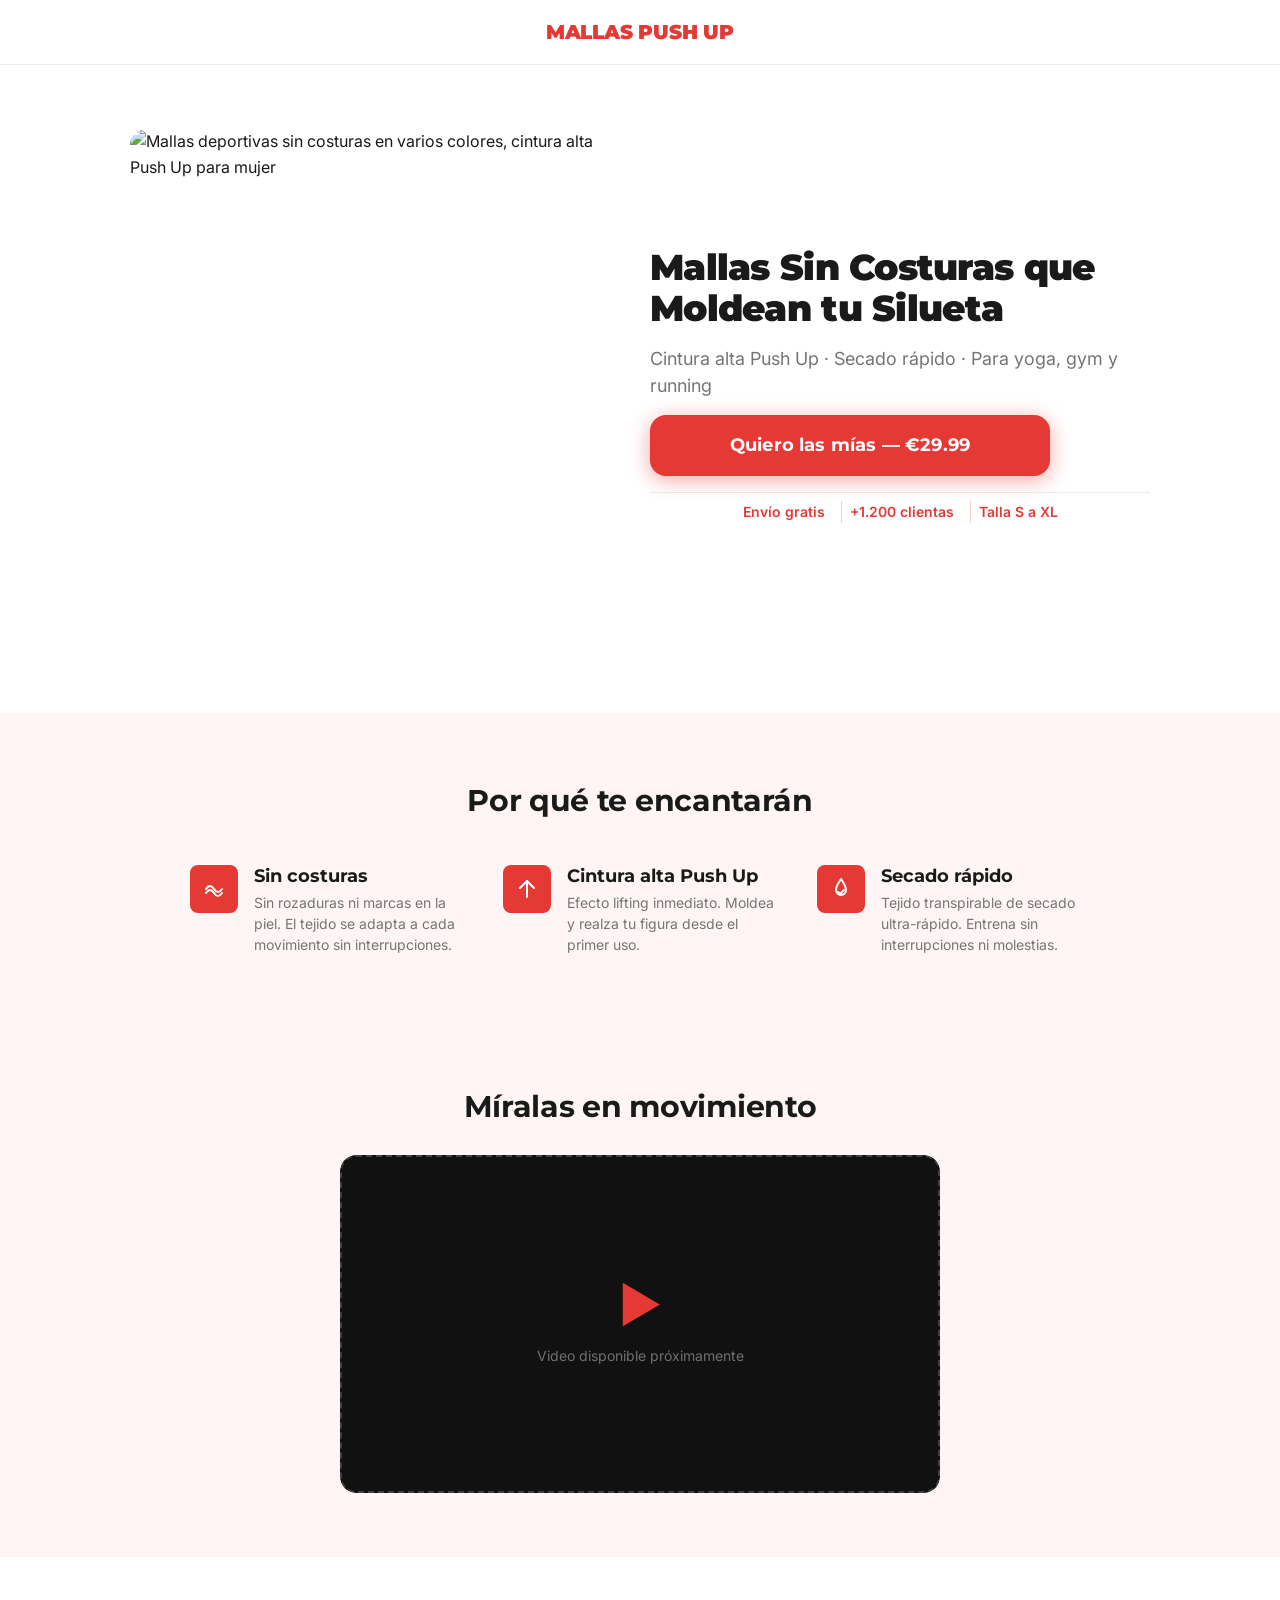
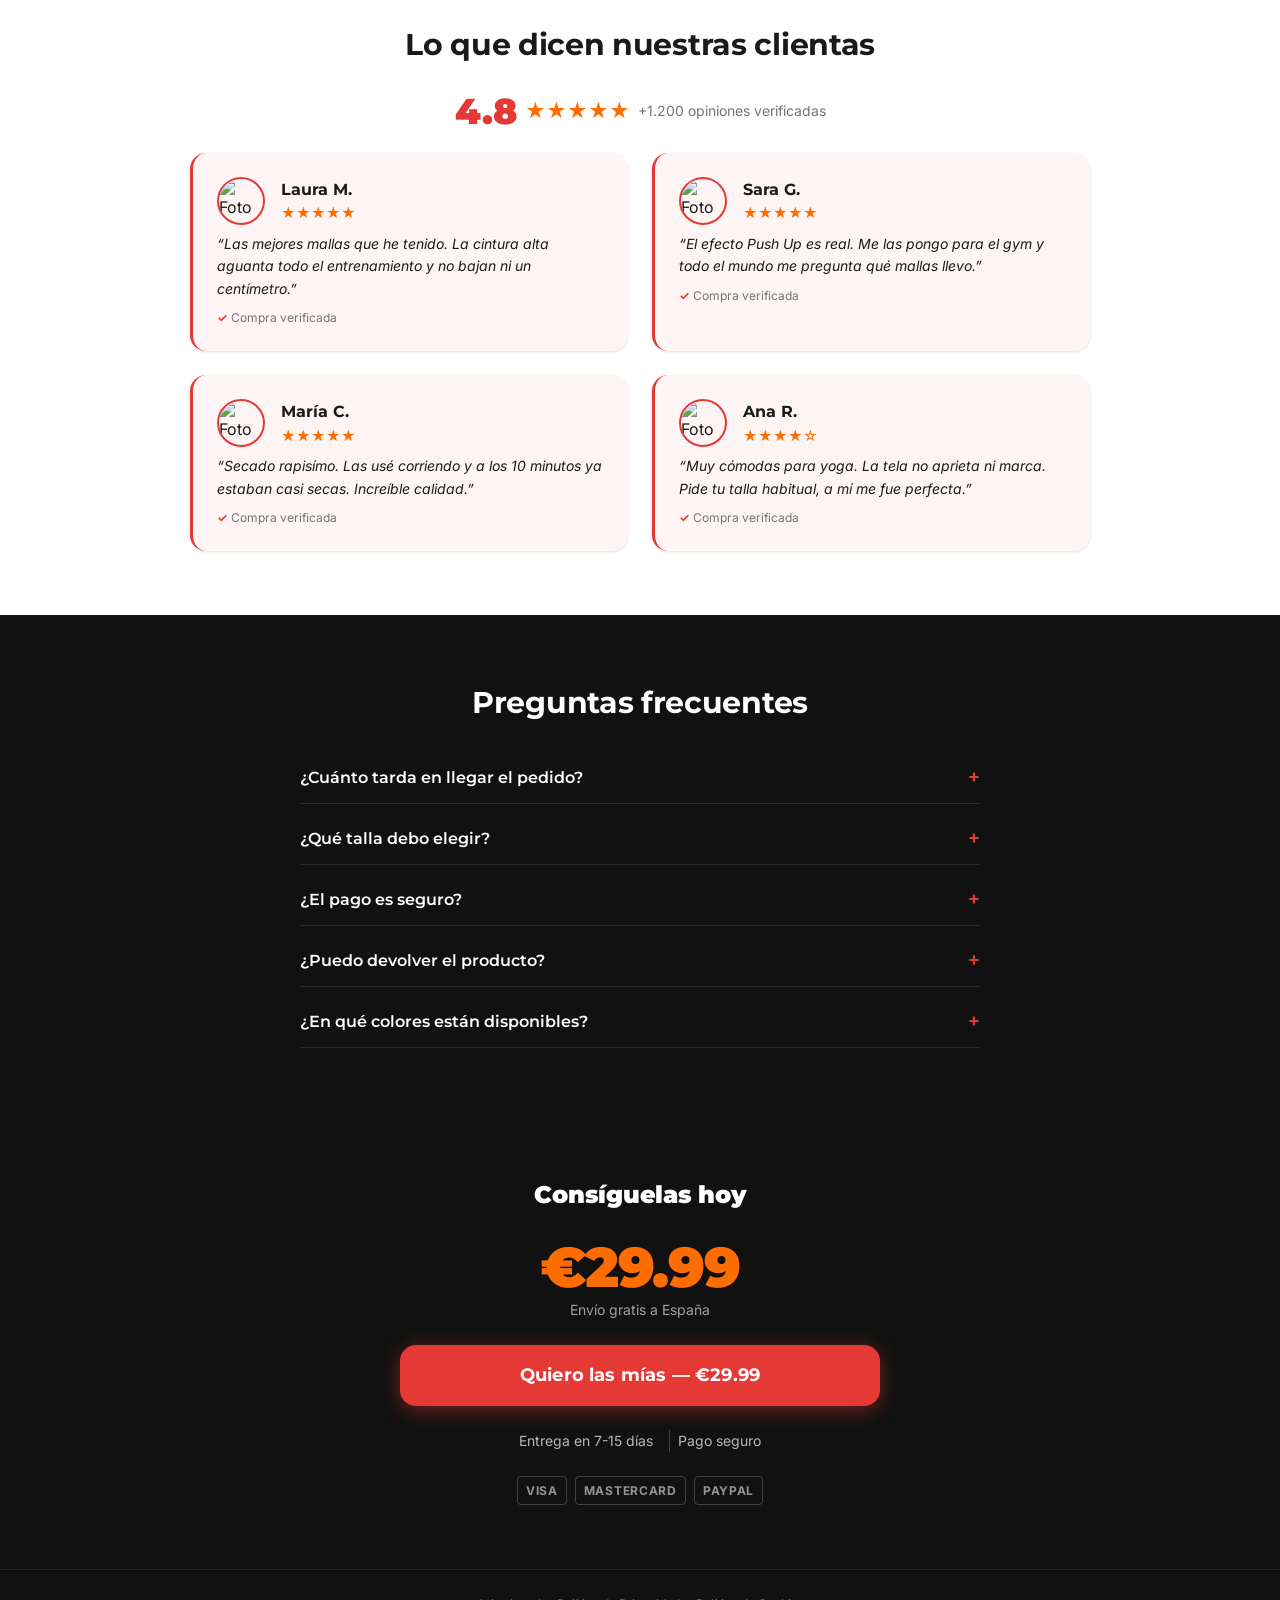
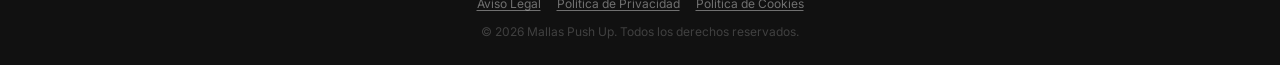
==== index.html @ 84ad60eb "Renombrar landing-estructura.html a index.html para GitHub Pages" ====
<!DOCTYPE html>
<html lang="es">
<head>
  <meta charset="UTF-8">
  <meta name="viewport" content="width=device-width, initial-scale=1.0">

  <!-- ── TÍTULO Y DESCRIPCIÓN ──────────────────────────────────────── -->
  <title>Mallas Sin Costuras Push Up · Cintura Alta · €29.99 — Envío a España</title>
  <meta name="description" content="Mallas deportivas sin costuras para mujer con efecto Push Up. Cintura alta, secado rápido. Perfectas para yoga, gym y trotar. Solo €29.99. Envío gratis a España.">
  <link rel="canonical" href="https://DOMINIO-PENDIENTE/">

  <!-- ── PRECONNECT ─────────────────────────────────────────────────── -->
  <link rel="preconnect" href="https://fonts.googleapis.com">
  <link rel="preconnect" href="https://fonts.gstatic.com" crossorigin>
  <link rel="preconnect" href="https://js.stripe.com">

  <!-- ── PRELOAD HERO ───────────────────────────────────────────────── -->
  <link rel="preload" as="image" href="../../assets/images/mallas/mallas_colores.webp" fetchpriority="high">

  <!-- ── ESTILOS ────────────────────────────────────────────────────── -->
  <link rel="stylesheet" href="_brand_mallas.css">

  <!-- ── OPEN GRAPH ────────────────────────────────────────────────── -->
  <meta property="og:type" content="product">
  <meta property="og:site_name" content="Mallas Push Up">
  <meta property="og:url" content="https://DOMINIO-PENDIENTE/">
  <meta property="og:title" content="Mallas Sin Costuras Push Up · Cintura Alta · €29.99">
  <meta property="og:description" content="Mallas deportivas sin costuras con efecto Push Up. Cintura alta, secado rápido. Para yoga, gym y trotar. Solo €29.99. Envío gratis a España.">
  <meta property="og:image" content="https://DOMINIO-PENDIENTE/assets/images/mallas/mallas_colores.webp">
  <meta property="og:image:width" content="800">
  <meta property="og:image:height" content="800">
  <meta property="og:locale" content="es_ES">

  <!-- ── TWITTER CARD ──────────────────────────────────────────────── -->
  <meta name="twitter:card" content="summary_large_image">
  <meta name="twitter:title" content="Mallas Sin Costuras Push Up · Cintura Alta · €29.99">
  <meta name="twitter:description" content="Mallas deportivas sin costuras con efecto Push Up. Cintura alta, secado rápido. Solo €29.99. Envío gratis a España.">
  <meta name="twitter:image" content="https://DOMINIO-PENDIENTE/assets/images/mallas/mallas_colores.webp">

  <!-- ── STRUCTURED DATA ───────────────────────────────────────────── -->
  <script type="application/ld+json">
  {
    "@context": "https://schema.org",
    "@type": "Product",
    "name": "Mallas deportivas sin costuras para mujer, cintura alta Push Up",
    "description": "Mallas deportivas sin costuras para mujer. Cintura alta con efecto Push Up. Secado rápido, transpirable. Perfectas para yoga, gimnasio y trotar.",
    "image": "https://DOMINIO-PENDIENTE/assets/images/mallas/mallas_colores.webp",
    "brand": {
      "@type": "Brand",
      "name": "Mallas Push Up"
    },
    "offers": {
      "@type": "Offer",
      "priceCurrency": "EUR",
      "price": "29.99",
      "availability": "https://schema.org/InStock",
      "seller": {
        "@type": "Organization",
        "name": "Mallas Push Up"
      },
      "shippingDetails": {
        "@type": "OfferShippingDetails",
        "shippingDestination": {
          "@type": "DefinedRegion",
          "addressCountry": "ES"
        },
        "shippingRate": {
          "@type": "MonetaryAmount",
          "value": "0",
          "currency": "EUR"
        }
      }
    },
    "aggregateRating": {
      "@type": "AggregateRating",
      "ratingValue": "4.8",
      "reviewCount": "1200",
      "bestRating": "5",
      "worstRating": "1"
    },
    "review": [
      {
        "@type": "Review",
        "author": { "@type": "Person", "name": "Laura M." },
        "reviewRating": { "@type": "Rating", "ratingValue": "5", "bestRating": "5" },
        "reviewBody": "Las mejores mallas que he tenido. La cintura alta aguanta todo el entrenamiento y no bajan ni un centímetro."
      },
      {
        "@type": "Review",
        "author": { "@type": "Person", "name": "Sara G." },
        "reviewRating": { "@type": "Rating", "ratingValue": "5", "bestRating": "5" },
        "reviewBody": "El efecto Push Up es real. Me las pongo para el gym y todo el mundo me pregunta qué mallas llevo."
      },
      {
        "@type": "Review",
        "author": { "@type": "Person", "name": "María C." },
        "reviewRating": { "@type": "Rating", "ratingValue": "5", "bestRating": "5" },
        "reviewBody": "Secado rapidísimo. Las usé corriendo y a los 10 minutos ya estaban casi secas."
      },
      {
        "@type": "Review",
        "author": { "@type": "Person", "name": "Ana R." },
        "reviewRating": { "@type": "Rating", "ratingValue": "4", "bestRating": "5" },
        "reviewBody": "Muy cómodas para yoga. La tela no aprieta ni marca. Pide tu talla habitual."
      }
    ]
  }
  </script>

  <script type="application/ld+json">
  {
    "@context": "https://schema.org",
    "@type": "FAQPage",
    "mainEntity": [
      {
        "@type": "Question",
        "name": "¿Cuánto tarda en llegar el pedido?",
        "acceptedAnswer": { "@type": "Answer", "text": "El plazo de entrega es de 7 a 15 días hábiles a cualquier punto de España. Recibirás un número de seguimiento por email en cuanto el paquete salga." }
      },
      {
        "@type": "Question",
        "name": "¿Qué talla debo elegir?",
        "acceptedAnswer": { "@type": "Answer", "text": "Pide tu talla habitual. Las mallas tienen tejido elástico de cuatro vías que se adapta a tu cuerpo. Disponibles de S a XL." }
      },
      {
        "@type": "Question",
        "name": "¿El pago es seguro?",
        "acceptedAnswer": { "@type": "Answer", "text": "Sí. El pago lo gestiona Stripe, uno de los procesadores más seguros del mundo. Tus datos bancarios nunca pasan por nuestros servidores." }
      },
      {
        "@type": "Question",
        "name": "¿Puedo devolver el producto?",
        "acceptedAnswer": { "@type": "Answer", "text": "Si tienes algún problema con tu pedido, escríbenos por WhatsApp y lo resolvemos. Atención personalizada garantizada." }
      },
      {
        "@type": "Question",
        "name": "¿En qué colores están disponibles?",
        "acceptedAnswer": { "@type": "Answer", "text": "Disponibles en negro, rojo, azul, celeste, gris y verde." }
      }
    ]
  }
  </script>
</head>
<body>

  <header class="site-header">
    <div class="site-header__logo">
      <strong class="logo-text">Mallas Push Up</strong>
    </div>
  </header>

  <main>

    <section class="hero" aria-labelledby="hero-headline">
      <figure class="hero__image-wrapper">
        <img
          class="hero__image"
          src="../../assets/images/mallas/mallas_colores.webp"
          alt="Mallas deportivas sin costuras en varios colores, cintura alta Push Up para mujer"
          fetchpriority="high"
          width="800"
          height="800"
        >
      </figure>
      <div class="hero__content">
        <h1 id="hero-headline" class="hero__headline">Mallas Sin Costuras que Moldean tu Silueta</h1>
        <p class="hero__subheadline">Cintura alta Push Up &middot; Secado r&aacute;pido &middot; Para yoga, gym y running</p>
        <a class="cta-button" href="#checkout" aria-label="Comprar mallas deportivas por 29,99 euros">
          Quiero las m&iacute;as &mdash; &euro;29.99
        </a>
        <div class="trust-bar">
          <span>Env&iacute;o gratis</span>
          <span>+1.200 clientas</span>
          <span>Talla S a XL</span>
        </div>
      </div>
    </section>

    <section class="beneficios" aria-labelledby="beneficios-titulo">
      <h2 id="beneficios-titulo">Por qu&eacute; te encantar&aacute;n</h2>
      <ul class="beneficios__lista">

        <li class="beneficio-item">
          <span class="beneficio-item__icono" aria-hidden="true">
            <svg xmlns="http://www.w3.org/2000/svg" viewBox="0 0 24 24" fill="none" stroke="currentColor" stroke-width="2" stroke-linecap="round" stroke-linejoin="round" focusable="false">
              <path d="M4 12 Q8 6 12 12 Q16 18 20 12"/>
              <path d="M4 16 Q8 10 12 16 Q16 22 20 16"/>
            </svg>
          </span>
          <h3 class="beneficio-item__titulo">Sin costuras</h3>
          <p class="beneficio-item__texto">Sin rozaduras ni marcas en la piel. El tejido se adapta a cada movimiento sin interrupciones.</p>
        </li>

        <li class="beneficio-item">
          <span class="beneficio-item__icono" aria-hidden="true">
            <svg xmlns="http://www.w3.org/2000/svg" viewBox="0 0 24 24" fill="none" stroke="currentColor" stroke-width="2" stroke-linecap="round" stroke-linejoin="round" focusable="false">
              <path d="M12 20V4"/>
              <path d="M5 11l7-7 7 7"/>
            </svg>
          </span>
          <h3 class="beneficio-item__titulo">Cintura alta Push Up</h3>
          <p class="beneficio-item__texto">Efecto lifting inmediato. Moldea y realza tu figura desde el primer uso.</p>
        </li>

        <li class="beneficio-item">
          <span class="beneficio-item__icono" aria-hidden="true">
            <svg xmlns="http://www.w3.org/2000/svg" viewBox="0 0 24 24" fill="none" stroke="currentColor" stroke-width="2" stroke-linecap="round" stroke-linejoin="round" focusable="false">
              <path d="M12 2c-3.5 5-5 8-5 11a5 5 0 0010 0c0-3-1.5-6-5-11z"/>
              <path d="M9 15l2 2 4-4"/>
            </svg>
          </span>
          <h3 class="beneficio-item__titulo">Secado r&aacute;pido</h3>
          <p class="beneficio-item__texto">Tejido transpirable de secado ultra-r&aacute;pido. Entrena sin interrupciones ni molestias.</p>
        </li>

      </ul>
    </section>

    <section class="video-producto" aria-labelledby="video-titulo">
      <h2 id="video-titulo">M&iacute;ralas en movimiento</h2>
      <div class="video-producto__wrapper">
        <div class="video-producto__placeholder" aria-label="Video de producto pr&oacute;ximamente">
          <span class="video-producto__placeholder-icono" aria-hidden="true">&#9654;</span>
          <p class="video-producto__placeholder-texto">Video disponible pr&oacute;ximamente</p>
        </div>
        <!-- Cuando est&eacute; listo el video reemplazar el placeholder por:
        <video class="video-producto__video"
               src="assets/video/mallas-modelo.mp4"
               autoplay muted playsinline loop
               poster="../../assets/images/mallas/mallas_colores.webp">
        </video> -->
      </div>
    </section>

    <section class="resenas" aria-labelledby="resenas-titulo">
      <h2 id="resenas-titulo">Lo que dicen nuestras clientas</h2>
      <div class="resenas__agregado">
        <span class="resenas__puntuacion">4.8</span>
        <div class="resenas__estrellas" aria-label="4.8 sobre 5 estrellas">
          <span aria-hidden="true">&#9733;&#9733;&#9733;&#9733;&#9733;</span>
        </div>
        <span class="resenas__total">+1.200 opiniones verificadas</span>
      </div>
      <ul class="resenas__lista">

        <li class="resena-item">
          <div class="resena-item__header">
            <img class="resena-item__foto" src="../../assets/images/resenas/compradora-1.webp"
                 alt="Foto de Laura M., compradora verificada" loading="lazy" width="48" height="48">
            <div class="resena-item__meta">
              <strong class="resena-item__nombre">Laura M.</strong>
              <span class="resena-item__estrellas" aria-label="5 estrellas">&#9733;&#9733;&#9733;&#9733;&#9733;</span>
            </div>
          </div>
          <blockquote class="resena-item__texto">
            <p>&ldquo;Las mejores mallas que he tenido. La cintura alta aguanta todo el entrenamiento y no bajan ni un cent&iacute;metro.&rdquo;</p>
          </blockquote>
          <span class="resena-item__verificado">Compra verificada</span>
        </li>

        <li class="resena-item">
          <div class="resena-item__header">
            <img class="resena-item__foto" src="../../assets/images/resenas/compradora-2.webp"
                 alt="Foto de Sara G., compradora verificada" loading="lazy" width="48" height="48">
            <div class="resena-item__meta">
              <strong class="resena-item__nombre">Sara G.</strong>
              <span class="resena-item__estrellas" aria-label="5 estrellas">&#9733;&#9733;&#9733;&#9733;&#9733;</span>
            </div>
          </div>
          <blockquote class="resena-item__texto">
            <p>&ldquo;El efecto Push Up es real. Me las pongo para el gym y todo el mundo me pregunta qu&eacute; mallas llevo.&rdquo;</p>
          </blockquote>
          <span class="resena-item__verificado">Compra verificada</span>
        </li>

        <li class="resena-item">
          <div class="resena-item__header">
            <img class="resena-item__foto" src="../../assets/images/resenas/compradora-3.webp"
                 alt="Foto de Mar&iacute;a C., compradora verificada" loading="lazy" width="48" height="48">
            <div class="resena-item__meta">
              <strong class="resena-item__nombre">Mar&iacute;a C.</strong>
              <span class="resena-item__estrellas" aria-label="5 estrellas">&#9733;&#9733;&#9733;&#9733;&#9733;</span>
            </div>
          </div>
          <blockquote class="resena-item__texto">
            <p>&ldquo;Secado rapis&iacute;mo. Las us&eacute; corriendo y a los 10 minutos ya estaban casi secas. Incre&iacute;ble calidad.&rdquo;</p>
          </blockquote>
          <span class="resena-item__verificado">Compra verificada</span>
        </li>

        <li class="resena-item">
          <div class="resena-item__header">
            <img class="resena-item__foto" src="../../assets/images/resenas/compradora-4.webp"
                 alt="Foto de Ana R., compradora verificada" loading="lazy" width="48" height="48">
            <div class="resena-item__meta">
              <strong class="resena-item__nombre">Ana R.</strong>
              <span class="resena-item__estrellas" aria-label="4 estrellas">&#9733;&#9733;&#9733;&#9733;&#9734;</span>
            </div>
          </div>
          <blockquote class="resena-item__texto">
            <p>&ldquo;Muy c&oacute;modas para yoga. La tela no aprieta ni marca. Pide tu talla habitual, a m&iacute; me fue perfecta.&rdquo;</p>
          </blockquote>
          <span class="resena-item__verificado">Compra verificada</span>
        </li>

      </ul>
    </section>

    <section class="faq" aria-labelledby="faq-titulo">
      <h2 id="faq-titulo">Preguntas frecuentes</h2>
      <dl class="faq__lista">

        <div class="faq__item">
          <dt>
            <button class="faq__toggle" data-faq-toggle aria-expanded="false">
              &iquest;Cu&aacute;nto tarda en llegar el pedido?
              <span class="faq__icono" aria-hidden="true">+</span>
            </button>
          </dt>
          <dd class="faq__respuesta" hidden>
            <p>El plazo de entrega es de 7 a 15 d&iacute;as h&aacute;biles a cualquier punto de Espa&ntilde;a. Recibir&aacute;s un n&uacute;mero de seguimiento por email en cuanto el paquete salga.</p>
          </dd>
        </div>

        <div class="faq__item">
          <dt>
            <button class="faq__toggle" data-faq-toggle aria-expanded="false">
              &iquest;Qu&eacute; talla debo elegir?
              <span class="faq__icono" aria-hidden="true">+</span>
            </button>
          </dt>
          <dd class="faq__respuesta" hidden>
            <p>Pide tu talla habitual. Las mallas tienen tejido el&aacute;stico de cuatro v&iacute;as que se adapta a tu cuerpo. Disponibles de S a XL.</p>
          </dd>
        </div>

        <div class="faq__item">
          <dt>
            <button class="faq__toggle" data-faq-toggle aria-expanded="false">
              &iquest;El pago es seguro?
              <span class="faq__icono" aria-hidden="true">+</span>
            </button>
          </dt>
          <dd class="faq__respuesta" hidden>
            <p>S&iacute;. El pago lo gestiona Stripe, uno de los procesadores m&aacute;s seguros del mundo. Tus datos bancarios nunca pasan por nuestros servidores.</p>
          </dd>
        </div>

        <div class="faq__item">
          <dt>
            <button class="faq__toggle" data-faq-toggle aria-expanded="false">
              &iquest;Puedo devolver el producto?
              <span class="faq__icono" aria-hidden="true">+</span>
            </button>
          </dt>
          <dd class="faq__respuesta" hidden>
            <p>Si tienes alg&uacute;n problema con tu pedido, escr&iacute;benos por WhatsApp y lo resolvemos. Atenci&oacute;n personalizada garantizada.</p>
          </dd>
        </div>

        <div class="faq__item">
          <dt>
            <button class="faq__toggle" data-faq-toggle aria-expanded="false">
              &iquest;En qu&eacute; colores est&aacute;n disponibles?
              <span class="faq__icono" aria-hidden="true">+</span>
            </button>
          </dt>
          <dd class="faq__respuesta" hidden>
            <p>Disponibles en negro, rojo, azul, celeste, gris y verde. El color exacto puede variar ligeramente seg&uacute;n la pantalla.</p>
          </dd>
        </div>

      </dl>
    </section>

    <section class="checkout" id="checkout" aria-labelledby="checkout-titulo">
      <h2 id="checkout-titulo" class="checkout__titulo">Cons&iacute;guelas hoy</h2>
      <div class="checkout__precio">
        <span class="checkout__precio-valor">&euro;29.99</span>
        <span class="checkout__envio">Env&iacute;o gratis a Espa&ntilde;a</span>
      </div>
      <a class="cta-button" href="#" aria-label="Comprar mallas deportivas por 29,99 euros">
        Quiero las m&iacute;as &mdash; &euro;29.99
      </a>
      <div class="garantia">
        <span>Entrega en 7-15 d&iacute;as</span>
        <span>Pago seguro</span>
      </div>
      <div class="pagos" aria-label="M&eacute;todos de pago aceptados">
        <span class="pagos__item">Visa</span>
        <span class="pagos__item">Mastercard</span>
        <span class="pagos__item">PayPal</span>
      </div>
    </section>

  </main>

  <footer class="site-footer">
    <nav class="footer-legal" aria-label="P&aacute;ginas legales">
      <a href="legal/aviso-legal.html">Aviso Legal</a>
      <a href="legal/privacidad.html">Pol&iacute;tica de Privacidad</a>
      <a href="legal/cookies.html">Pol&iacute;tica de Cookies</a>
    </nav>
    <p class="footer-copyright">&copy; <span id="footer-year"></span> Mallas Push Up. Todos los derechos reservados.</p>
  </footer>

  <script type="module" defer src="_main.js"></script>
</body>
</html>
---- _brand_mallas.css ----
@import url('https://fonts.googleapis.com/css2?family=Montserrat:wght@700;900&family=Inter:wght@400;600&display=swap');

/* ============================================================
   VARIABLES
   ============================================================ */
:root {
  --color-primary:      #E53935;
  --color-primary-dark: #B71C1C;
  --color-accent:       #FF6D00;
  --color-bg:           #FFFFFF;
  --color-bg-alt:       #FFF5F5;
  --color-bg-dark:      #111111;
  --color-text:         #1A1A1A;
  --color-text-inv:     #FFFFFF;
  --color-muted:        #757575;

  --font-heading: 'Montserrat', sans-serif;
  --font-body:    'Inter', sans-serif;

  --text-xs:   0.75rem;
  --text-sm:   0.875rem;
  --text-base: 1rem;
  --text-lg:   1.125rem;
  --text-xl:   1.25rem;
  --text-2xl:  1.5rem;
  --text-3xl:  1.875rem;
  --text-4xl:  2.25rem;

  --space-xs:  4px;
  --space-sm:  8px;
  --space-md:  16px;
  --space-lg:  24px;
  --space-xl:  40px;
  --space-2xl: 64px;

  --radius-sm:  4px;
  --radius-md:  8px;
  --radius-lg:  16px;

  --shadow-sm:  0 1px 3px rgba(0, 0, 0, 0.12);
  --shadow-md:  0 4px 12px rgba(0, 0, 0, 0.15);
  --shadow-cta: 0 4px 20px rgba(229, 57, 53, 0.45);
}

/* ============================================================
   RESET
   ============================================================ */
*, *::before, *::after {
  box-sizing: border-box;
  margin: 0;
  padding: 0;
}

html {
  font-size: 16px;
  scroll-behavior: smooth;
}

body {
  font-family: var(--font-body);
  font-size: var(--text-base);
  color: var(--color-text);
  background-color: var(--color-bg);
  line-height: 1.6;
  -webkit-font-smoothing: antialiased;
  padding-bottom: 76px; /* espacio para sticky CTA bar */
}

img {
  max-width: 100%;
  height: auto;
  display: block;
}

a {
  color: inherit;
  text-decoration: none;
}

ul {
  list-style: none;
}

@media (prefers-reduced-motion: reduce) {
  *, *::before, *::after {
    animation-duration: 0.01ms !important;
    transition-duration: 0.01ms !important;
  }
}

/* ============================================================
   CTA BUTTON
   ============================================================ */
.cta-button {
  display: flex;
  align-items: center;
  justify-content: center;
  width: 100%;
  min-height: 48px;
  padding: var(--space-md) var(--space-lg);
  background-color: var(--color-primary);
  color: var(--color-text-inv);
  font-family: var(--font-heading);
  font-size: var(--text-lg);
  font-weight: 700;
  text-align: center;
  border-radius: var(--radius-lg);
  cursor: pointer;
  box-shadow: var(--shadow-cta);
  transition: background-color 0.15s ease, transform 0.1s ease;
  letter-spacing: 0.01em;
}

.cta-button:hover {
  background-color: var(--color-primary-dark);
}

.cta-button:active {
  transform: scale(0.97);
}

/* ============================================================
   HEADER
   ============================================================ */
.site-header {
  padding: var(--space-sm) var(--space-md);
  text-align: center;
  background-color: var(--color-bg);
  border-bottom: 1px solid rgba(0, 0, 0, 0.08);
}

.logo-text {
  font-family: var(--font-heading);
  font-size: var(--text-xl);
  font-weight: 900;
  color: var(--color-primary);
  letter-spacing: -0.01em;
  text-transform: uppercase;
}

/* ============================================================
   HERO
   ============================================================ */
.hero {
  display: flex;
  flex-direction: column;
}

.hero__image-wrapper {
  width: 100%;
  aspect-ratio: 1 / 1;
  overflow: hidden;
  margin: 0;
}

.hero__image {
  width: 100%;
  height: 100%;
  object-fit: cover;
  object-position: center top;
}

.hero__content {
  padding: var(--space-lg) var(--space-md);
  display: flex;
  flex-direction: column;
  gap: var(--space-md);
}

.hero__headline {
  font-family: var(--font-heading);
  font-size: var(--text-3xl);
  font-weight: 900;
  line-height: 1.15;
  color: var(--color-text);
  letter-spacing: -0.02em;
}

.hero__subheadline {
  font-size: var(--text-base);
  color: var(--color-muted);
  line-height: 1.5;
}

/* ============================================================
   TRUST BAR
   ============================================================ */
.trust-bar {
  display: flex;
  flex-wrap: wrap;
  justify-content: center;
  align-items: center;
  gap: var(--space-xs) var(--space-sm);
  padding: var(--space-sm) 0;
  border-top: 1px solid rgba(0, 0, 0, 0.08);
}

.trust-bar span {
  font-size: var(--text-sm);
  font-weight: 600;
  color: var(--color-primary);
  white-space: nowrap;
  padding: 0 var(--space-sm);
}

.trust-bar span + span {
  border-left: 1px solid rgba(229, 57, 53, 0.25);
}

/* ============================================================
   BENEFICIOS
   ============================================================ */
.beneficios {
  padding: var(--space-xl) var(--space-md);
  background-color: var(--color-bg-alt);
}

.beneficios > h2 {
  font-family: var(--font-heading);
  font-size: var(--text-2xl);
  font-weight: 700;
  color: var(--color-text);
  text-align: center;
  margin-bottom: var(--space-lg);
  letter-spacing: -0.01em;
}

.beneficios__lista {
  display: flex;
  flex-direction: column;
  gap: var(--space-lg);
}

.beneficio-item {
  display: grid;
  grid-template-columns: 48px 1fr;
  grid-template-rows: auto auto;
  column-gap: var(--space-md);
  align-items: start;
}

.beneficio-item__icono {
  grid-column: 1;
  grid-row: 1 / 3;
  display: flex;
  align-items: center;
  justify-content: center;
  width: 48px;
  height: 48px;
  background-color: var(--color-primary);
  border-radius: var(--radius-md);
  color: var(--color-text-inv);
  flex-shrink: 0;
}

.beneficio-item__icono svg {
  width: 24px;
  height: 24px;
}

.beneficio-item__titulo {
  grid-column: 2;
  grid-row: 1;
  font-family: var(--font-heading);
  font-size: var(--text-lg);
  font-weight: 700;
  color: var(--color-text);
  line-height: 1.3;
}

.beneficio-item__texto {
  grid-column: 2;
  grid-row: 2;
  font-size: var(--text-sm);
  color: var(--color-muted);
  line-height: 1.5;
  margin-top: var(--space-xs);
}

/* ============================================================
   CHECKOUT
   ============================================================ */
.checkout {
  padding: var(--space-xl) var(--space-md);
  background-color: var(--color-bg-dark);
  color: var(--color-text-inv);
  text-align: center;
  display: flex;
  flex-direction: column;
  align-items: center;
  gap: var(--space-lg);
}

.checkout__titulo {
  font-family: var(--font-heading);
  font-size: var(--text-2xl);
  font-weight: 900;
  letter-spacing: -0.01em;
}

.checkout__precio {
  display: flex;
  flex-direction: column;
  align-items: center;
  gap: var(--space-xs);
}

.checkout__precio-valor {
  font-family: var(--font-heading);
  font-size: var(--text-4xl);
  font-weight: 900;
  color: var(--color-accent);
  letter-spacing: -0.02em;
  line-height: 1;
}

.checkout__envio {
  font-size: var(--text-sm);
  color: rgba(255, 255, 255, 0.6);
}

.checkout .cta-button {
  max-width: 480px;
}

/* ============================================================
   GARANTIA
   ============================================================ */
.garantia {
  display: flex;
  flex-wrap: wrap;
  justify-content: center;
  align-items: center;
  gap: var(--space-xs) var(--space-sm);
}

.garantia span {
  font-size: var(--text-sm);
  color: rgba(255, 255, 255, 0.7);
  white-space: nowrap;
  padding: 0 var(--space-sm);
}

.garantia span + span {
  border-left: 1px solid rgba(255, 255, 255, 0.2);
}

/* ============================================================
   PAGOS
   ============================================================ */
.pagos {
  display: flex;
  justify-content: center;
  align-items: center;
  gap: var(--space-sm);
}

.pagos__item {
  font-size: var(--text-xs);
  font-weight: 700;
  color: rgba(255, 255, 255, 0.55);
  text-transform: uppercase;
  letter-spacing: 0.06em;
  border: 1px solid rgba(255, 255, 255, 0.2);
  padding: var(--space-xs) var(--space-sm);
  border-radius: var(--radius-sm);
}

/* ============================================================
   FOOTER
   ============================================================ */
.site-footer {
  padding: var(--space-lg) var(--space-md);
  background-color: var(--color-bg-dark);
  border-top: 1px solid rgba(255, 255, 255, 0.08);
  text-align: center;
}

.footer-legal {
  display: flex;
  flex-wrap: wrap;
  justify-content: center;
  gap: var(--space-xs) var(--space-md);
  margin-bottom: var(--space-sm);
}

.footer-legal a {
  font-size: var(--text-xs);
  color: rgba(255, 255, 255, 0.4);
  text-decoration: underline;
  text-underline-offset: 2px;
  transition: color 0.15s ease;
}

.footer-legal a:hover {
  color: rgba(255, 255, 255, 0.8);
}

.footer-copyright {
  font-size: var(--text-xs);
  color: rgba(255, 255, 255, 0.2);
}

/* ============================================================
   STICKY CTA BAR (móvil)
   — Requiere elemento .sticky-cta-bar en HTML (solicitud a FRONT)
   — JS añade .is-hidden cuando el CTA principal es visible en viewport
   ============================================================ */
.sticky-cta-bar {
  position: fixed;
  bottom: 0;
  left: 0;
  right: 0;
  padding: var(--space-sm) var(--space-md);
  padding-bottom: calc(var(--space-sm) + env(safe-area-inset-bottom, 0px));
  background-color: var(--color-bg);
  border-top: 2px solid var(--color-primary);
  box-shadow: 0 -4px 16px rgba(0, 0, 0, 0.15);
  z-index: 100;
}

.sticky-cta-bar.is-hidden {
  display: none;
}

/* ============================================================
   VIDEO PRODUCTO
   ============================================================ */
.video-producto {
  padding: var(--space-xl) var(--space-md);
  background-color: var(--color-bg-alt);
  text-align: center;
}

.video-producto > h2 {
  font-family: var(--font-heading);
  font-size: var(--text-2xl);
  font-weight: 700;
  color: var(--color-text);
  margin-bottom: var(--space-lg);
  letter-spacing: -0.01em;
}

.video-producto__wrapper {
  max-width: 360px;
  margin: 0 auto;
  border-radius: var(--radius-lg);
  overflow: hidden;
}

.video-producto__placeholder {
  aspect-ratio: 9 / 16;
  background-color: var(--color-bg-dark);
  display: flex;
  flex-direction: column;
  align-items: center;
  justify-content: center;
  gap: var(--space-md);
  border: 2px dashed rgba(255, 255, 255, 0.2);
  border-radius: var(--radius-lg);
}

.video-producto__placeholder-icono {
  font-size: 48px;
  color: var(--color-primary);
  cursor: pointer;
  line-height: 1;
}

.video-producto__placeholder-texto {
  font-size: var(--text-sm);
  color: rgba(255, 255, 255, 0.4);
}

.video-producto__video {
  width: 100%;
  display: block;
}

/* ============================================================
   RESEÑAS
   ============================================================ */
.resenas {
  padding: var(--space-xl) var(--space-md);
  background-color: var(--color-bg);
}

.resenas > h2 {
  font-family: var(--font-heading);
  font-size: var(--text-2xl);
  font-weight: 700;
  color: var(--color-text);
  text-align: center;
  margin-bottom: var(--space-lg);
  letter-spacing: -0.01em;
}

.resenas__agregado {
  display: flex;
  align-items: center;
  justify-content: center;
  gap: var(--space-sm);
  margin-bottom: var(--space-lg);
}

.resenas__puntuacion {
  font-family: var(--font-heading);
  font-size: var(--text-4xl);
  font-weight: 900;
  color: var(--color-primary);
  line-height: 1;
}

.resenas__estrellas {
  font-size: var(--text-xl);
  color: var(--color-accent);
  line-height: 1;
}

.resenas__total {
  font-size: var(--text-sm);
  color: var(--color-muted);
}

.resenas__lista {
  display: flex;
  flex-direction: column;
  gap: var(--space-lg);
}

.resena-item {
  padding: var(--space-lg);
  background-color: var(--color-bg-alt);
  border-radius: var(--radius-lg);
  border-left: 3px solid var(--color-primary);
  box-shadow: var(--shadow-sm);
}

.resena-item__header {
  display: flex;
  align-items: center;
  gap: var(--space-md);
  margin-bottom: var(--space-sm);
}

.resena-item__foto {
  width: 48px;
  height: 48px;
  border-radius: 50%;
  object-fit: cover;
  border: 2px solid var(--color-primary);
  flex-shrink: 0;
}

.resena-item__nombre {
  display: block;
  font-family: var(--font-heading);
  font-size: var(--text-base);
  font-weight: 700;
  color: var(--color-text);
}

.resena-item__estrellas {
  display: block;
  font-size: var(--text-sm);
  color: var(--color-accent);
}

.resena-item__texto p {
  font-size: var(--text-sm);
  color: var(--color-text);
  line-height: 1.6;
  font-style: italic;
}

.resena-item__verificado {
  display: block;
  margin-top: var(--space-sm);
  font-size: var(--text-xs);
  color: var(--color-muted);
}

.resena-item__verificado::before {
  content: '✓ ';
  color: var(--color-primary);
  font-weight: 700;
}

/* ============================================================
   FAQ
   ============================================================ */
.faq {
  padding: var(--space-xl) var(--space-md);
  background-color: var(--color-bg-dark);
  color: var(--color-text-inv);
}

.faq > h2 {
  font-family: var(--font-heading);
  font-size: var(--text-2xl);
  font-weight: 700;
  text-align: center;
  margin-bottom: var(--space-lg);
  letter-spacing: -0.01em;
}

.faq__lista {
  max-width: 680px;
  margin: 0 auto;
  display: flex;
  flex-direction: column;
  gap: var(--space-sm);
}

.faq__item {
  border-bottom: 1px solid rgba(255, 255, 255, 0.1);
}

.faq__toggle {
  width: 100%;
  background: none;
  border: none;
  color: var(--color-text-inv);
  font-family: var(--font-heading);
  font-size: var(--text-base);
  font-weight: 600;
  padding: var(--space-md) 0;
  text-align: left;
  cursor: pointer;
  display: flex;
  justify-content: space-between;
  align-items: center;
  gap: var(--space-md);
  transition: color 0.15s ease;
}

.faq__toggle:hover {
  color: var(--color-accent);
}

.faq__icono {
  font-size: var(--text-xl);
  color: var(--color-primary);
  flex-shrink: 0;
  transition: transform 0.2s ease;
  line-height: 1;
}

.faq__toggle[aria-expanded="true"] .faq__icono {
  transform: rotate(45deg);
}

.faq__respuesta {
  padding-bottom: var(--space-md);
}

.faq__respuesta p {
  font-size: var(--text-sm);
  color: rgba(255, 255, 255, 0.7);
  line-height: 1.6;
}

/* ============================================================
   DESKTOP (768px+)
   ============================================================ */
@media (min-width: 768px) {
  body {
    padding-bottom: 0;
  }

  .sticky-cta-bar {
    display: none;
  }

  .site-header {
    padding: var(--space-md) var(--space-xl);
  }

  .hero {
    flex-direction: row;
    align-items: stretch;
    max-width: 1100px;
    margin: 0 auto;
    padding: var(--space-2xl) var(--space-xl);
    gap: var(--space-xl);
  }

  .hero__image-wrapper {
    width: 480px;
    flex-shrink: 0;
    aspect-ratio: auto;
    height: 520px;
    border-radius: var(--radius-lg);
  }

  .hero__image {
    height: 100%;
  }

  .hero__content {
    padding: 0;
    justify-content: center;
  }

  .hero__headline {
    font-size: var(--text-4xl);
  }

  .hero__subheadline {
    font-size: var(--text-lg);
  }

  .cta-button {
    max-width: 400px;
  }

  .beneficios {
    padding: var(--space-2xl) var(--space-xl);
  }

  .beneficios > h2 {
    font-size: var(--text-3xl);
    margin-bottom: var(--space-xl);
  }

  .beneficios__lista {
    flex-direction: row;
    max-width: 900px;
    margin: 0 auto;
    gap: var(--space-xl);
    align-items: start;
  }

  .beneficio-item {
    flex: 1;
  }

  .checkout {
    padding: var(--space-2xl) var(--space-xl);
  }

  .checkout__precio-valor {
    font-size: 3.5rem;
  }

  .video-producto {
    padding: var(--space-2xl) var(--space-xl);
  }

  .video-producto > h2 {
    font-size: var(--text-3xl);
  }

  .video-producto__wrapper {
    max-width: 600px;
  }

  .video-producto__placeholder {
    aspect-ratio: 16 / 9;
  }

  .resenas {
    padding: var(--space-2xl) var(--space-xl);
  }

  .resenas > h2 {
    font-size: var(--text-3xl);
  }

  .resenas__lista {
    display: grid;
    grid-template-columns: 1fr 1fr;
    max-width: 900px;
    margin: 0 auto;
  }

  .faq {
    padding: var(--space-2xl) var(--space-xl);
  }

  .faq > h2 {
    font-size: var(--text-3xl);
  }
}
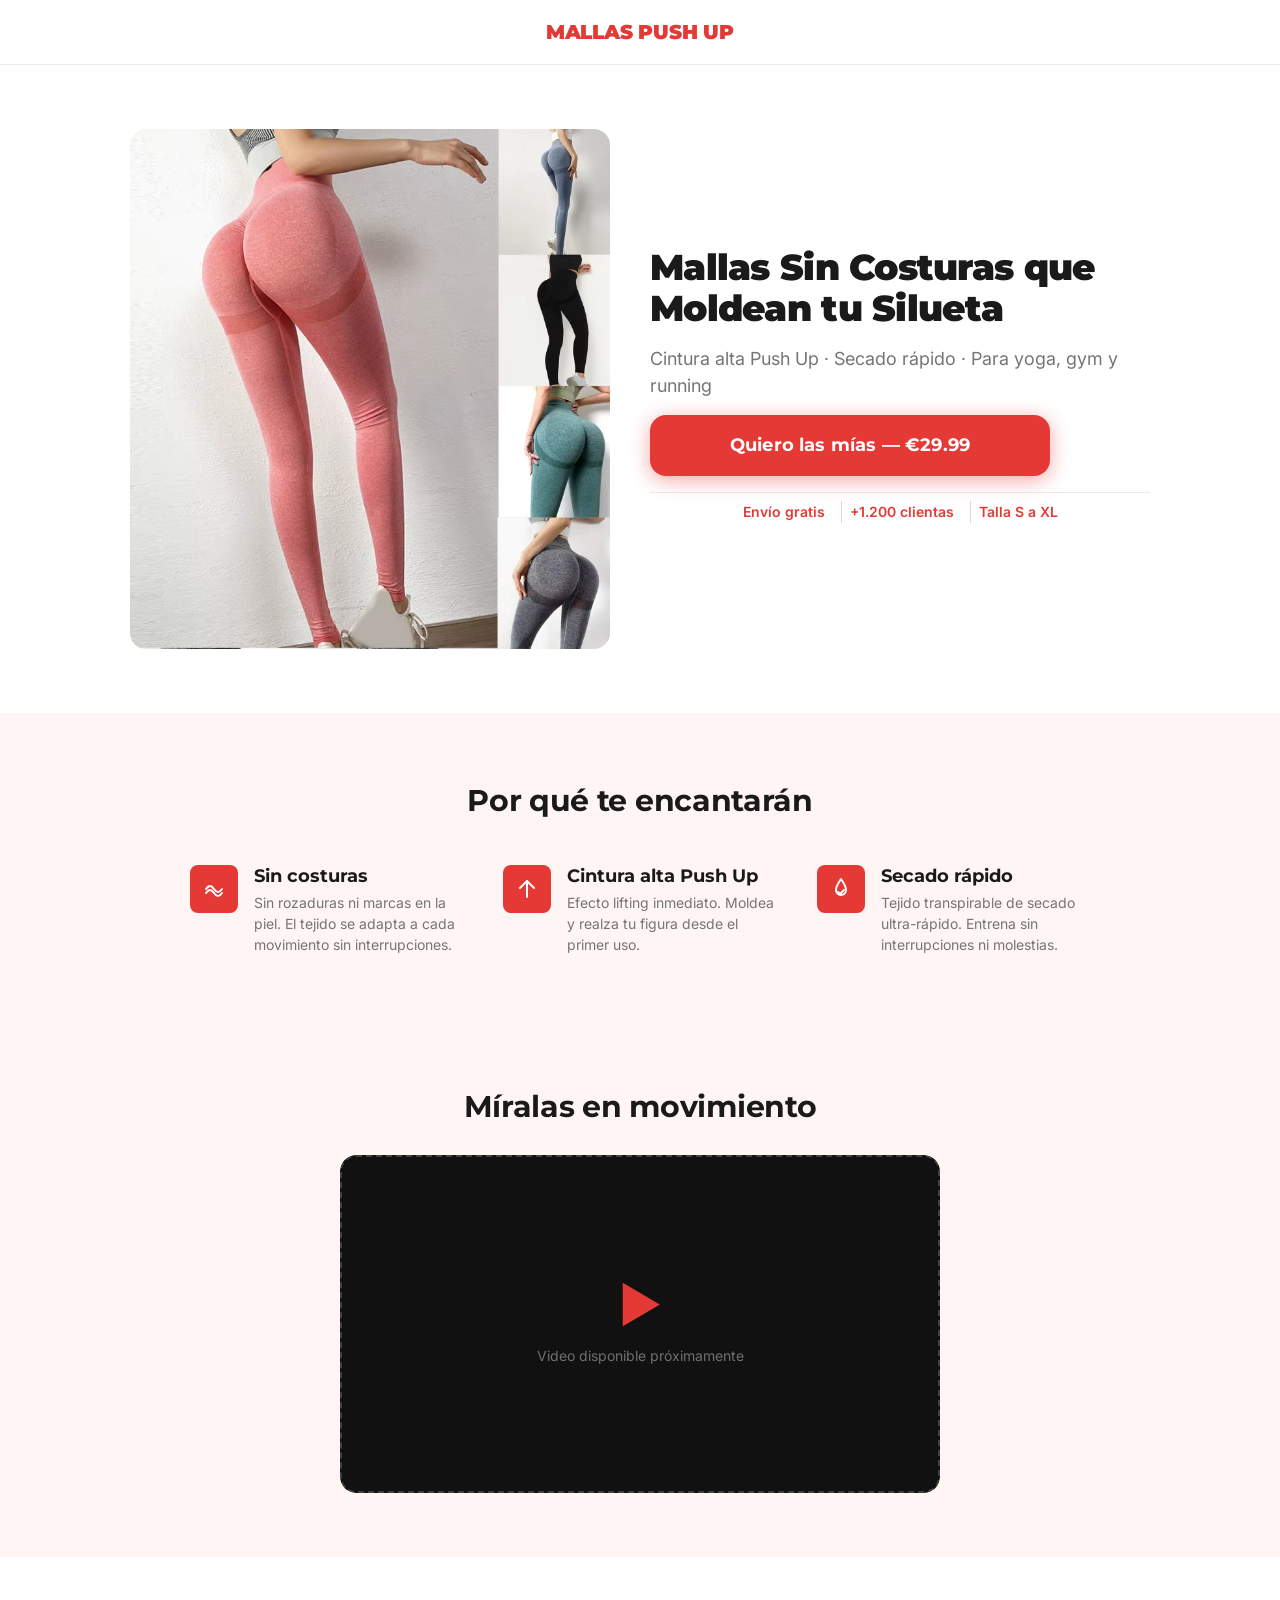
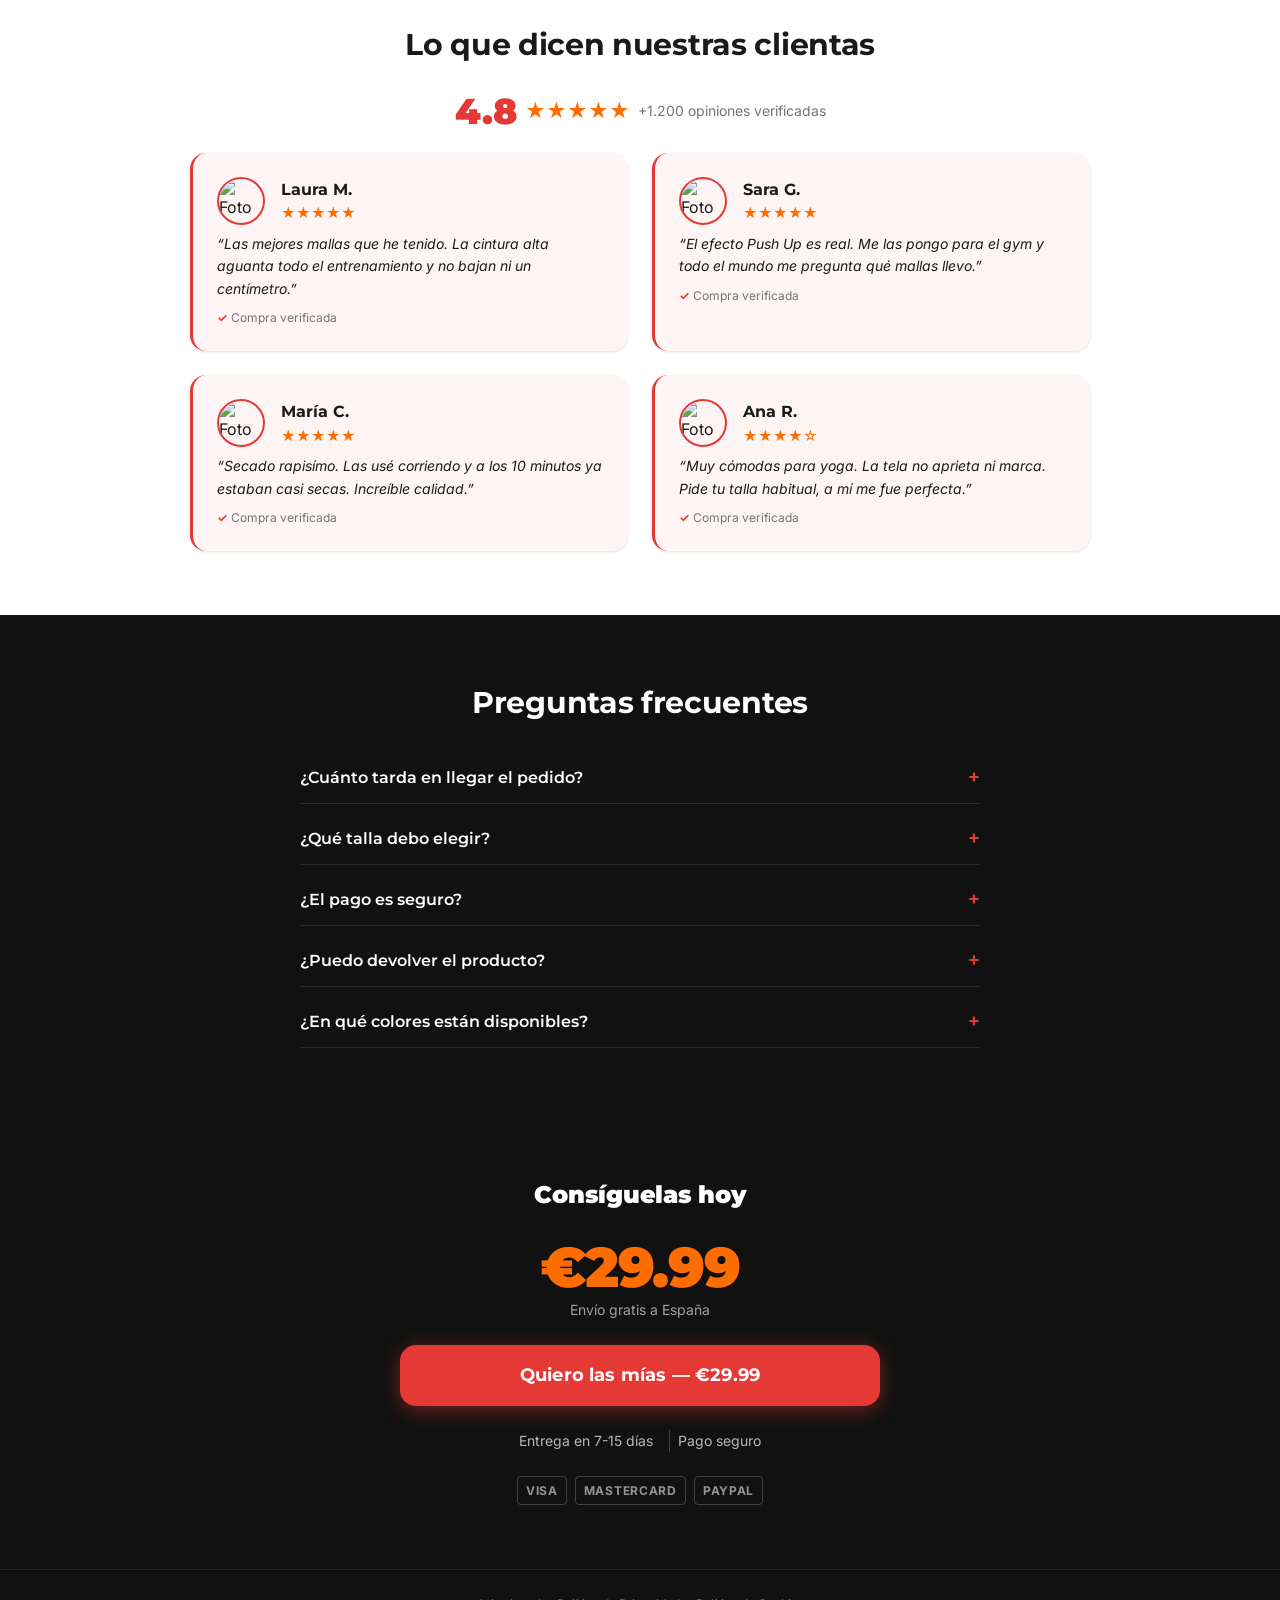
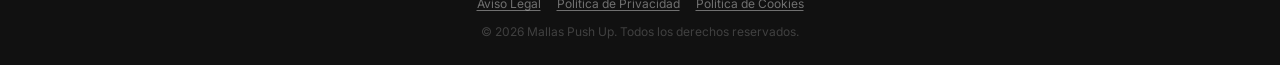
==== commit 9b803d8c: "Fix GitHub Pages: renombrar CSS/JS, rutas de imágenes locales" ====
--- a/index.html
+++ b/index.html
@@ -15,10 +15,10 @@
   <link rel="preconnect" href="https://js.stripe.com">
 
   <!-- ── PRELOAD HERO ───────────────────────────────────────────────── -->
-  <link rel="preload" as="image" href="../../assets/images/mallas/mallas_colores.webp" fetchpriority="high">
+  <link rel="preload" as="image" href="assets/images/mallas/mallas_colores.webp" fetchpriority="high">
 
   <!-- ── ESTILOS ────────────────────────────────────────────────────── -->
-  <link rel="stylesheet" href="_brand_mallas.css">
+  <link rel="stylesheet" href="style.css">
 
   <!-- ── OPEN GRAPH ────────────────────────────────────────────────── -->
   <meta property="og:type" content="product">
@@ -155,7 +155,7 @@
       <figure class="hero__image-wrapper">
         <img
           class="hero__image"
-          src="../../assets/images/mallas/mallas_colores.webp"
+          src="assets/images/mallas/mallas_colores.webp"
           alt="Mallas deportivas sin costuras en varios colores, cintura alta Push Up para mujer"
           fetchpriority="high"
           width="800"
@@ -227,7 +227,7 @@
         <video class="video-producto__video"
                src="assets/video/mallas-modelo.mp4"
                autoplay muted playsinline loop
-               poster="../../assets/images/mallas/mallas_colores.webp">
+               poster="assets/images/mallas/mallas_colores.webp">
         </video> -->
       </div>
     </section>
@@ -245,7 +245,7 @@
 
         <li class="resena-item">
           <div class="resena-item__header">
-            <img class="resena-item__foto" src="../../assets/images/resenas/compradora-1.webp"
+            <img class="resena-item__foto" src="assets/images/resenas/compradora-1.webp"
                  alt="Foto de Laura M., compradora verificada" loading="lazy" width="48" height="48">
             <div class="resena-item__meta">
               <strong class="resena-item__nombre">Laura M.</strong>
@@ -260,7 +260,7 @@
 
         <li class="resena-item">
           <div class="resena-item__header">
-            <img class="resena-item__foto" src="../../assets/images/resenas/compradora-2.webp"
+            <img class="resena-item__foto" src="assets/images/resenas/compradora-2.webp"
                  alt="Foto de Sara G., compradora verificada" loading="lazy" width="48" height="48">
             <div class="resena-item__meta">
               <strong class="resena-item__nombre">Sara G.</strong>
@@ -275,7 +275,7 @@
 
         <li class="resena-item">
           <div class="resena-item__header">
-            <img class="resena-item__foto" src="../../assets/images/resenas/compradora-3.webp"
+            <img class="resena-item__foto" src="assets/images/resenas/compradora-3.webp"
                  alt="Foto de Mar&iacute;a C., compradora verificada" loading="lazy" width="48" height="48">
             <div class="resena-item__meta">
               <strong class="resena-item__nombre">Mar&iacute;a C.</strong>
@@ -290,7 +290,7 @@
 
         <li class="resena-item">
           <div class="resena-item__header">
-            <img class="resena-item__foto" src="../../assets/images/resenas/compradora-4.webp"
+            <img class="resena-item__foto" src="assets/images/resenas/compradora-4.webp"
                  alt="Foto de Ana R., compradora verificada" loading="lazy" width="48" height="48">
             <div class="resena-item__meta">
               <strong class="resena-item__nombre">Ana R.</strong>
@@ -404,6 +404,6 @@
     <p class="footer-copyright">&copy; <span id="footer-year"></span> Mallas Push Up. Todos los derechos reservados.</p>
   </footer>
 
-  <script type="module" defer src="_main.js"></script>
+  <script type="module" defer src="main.js"></script>
 </body>
 </html>
--- a/style.css
+++ b/style.css
@@ -0,0 +1,784 @@
+@import url('https://fonts.googleapis.com/css2?family=Montserrat:wght@700;900&family=Inter:wght@400;600&display=swap');
+
+/* ============================================================
+   VARIABLES
+   ============================================================ */
+:root {
+  --color-primary:      #E53935;
+  --color-primary-dark: #B71C1C;
+  --color-accent:       #FF6D00;
+  --color-bg:           #FFFFFF;
+  --color-bg-alt:       #FFF5F5;
+  --color-bg-dark:      #111111;
+  --color-text:         #1A1A1A;
+  --color-text-inv:     #FFFFFF;
+  --color-muted:        #757575;
+
+  --font-heading: 'Montserrat', sans-serif;
+  --font-body:    'Inter', sans-serif;
+
+  --text-xs:   0.75rem;
+  --text-sm:   0.875rem;
+  --text-base: 1rem;
+  --text-lg:   1.125rem;
+  --text-xl:   1.25rem;
+  --text-2xl:  1.5rem;
+  --text-3xl:  1.875rem;
+  --text-4xl:  2.25rem;
+
+  --space-xs:  4px;
+  --space-sm:  8px;
+  --space-md:  16px;
+  --space-lg:  24px;
+  --space-xl:  40px;
+  --space-2xl: 64px;
+
+  --radius-sm:  4px;
+  --radius-md:  8px;
+  --radius-lg:  16px;
+
+  --shadow-sm:  0 1px 3px rgba(0, 0, 0, 0.12);
+  --shadow-md:  0 4px 12px rgba(0, 0, 0, 0.15);
+  --shadow-cta: 0 4px 20px rgba(229, 57, 53, 0.45);
+}
+
+/* ============================================================
+   RESET
+   ============================================================ */
+*, *::before, *::after {
+  box-sizing: border-box;
+  margin: 0;
+  padding: 0;
+}
+
+html {
+  font-size: 16px;
+  scroll-behavior: smooth;
+}
+
+body {
+  font-family: var(--font-body);
+  font-size: var(--text-base);
+  color: var(--color-text);
+  background-color: var(--color-bg);
+  line-height: 1.6;
+  -webkit-font-smoothing: antialiased;
+  padding-bottom: 76px; /* espacio para sticky CTA bar */
+}
+
+img {
+  max-width: 100%;
+  height: auto;
+  display: block;
+}
+
+a {
+  color: inherit;
+  text-decoration: none;
+}
+
+ul {
+  list-style: none;
+}
+
+@media (prefers-reduced-motion: reduce) {
+  *, *::before, *::after {
+    animation-duration: 0.01ms !important;
+    transition-duration: 0.01ms !important;
+  }
+}
+
+/* ============================================================
+   CTA BUTTON
+   ============================================================ */
+.cta-button {
+  display: flex;
+  align-items: center;
+  justify-content: center;
+  width: 100%;
+  min-height: 48px;
+  padding: var(--space-md) var(--space-lg);
+  background-color: var(--color-primary);
+  color: var(--color-text-inv);
+  font-family: var(--font-heading);
+  font-size: var(--text-lg);
+  font-weight: 700;
+  text-align: center;
+  border-radius: var(--radius-lg);
+  cursor: pointer;
+  box-shadow: var(--shadow-cta);
+  transition: background-color 0.15s ease, transform 0.1s ease;
+  letter-spacing: 0.01em;
+}
+
+.cta-button:hover {
+  background-color: var(--color-primary-dark);
+}
+
+.cta-button:active {
+  transform: scale(0.97);
+}
+
+/* ============================================================
+   HEADER
+   ============================================================ */
+.site-header {
+  padding: var(--space-sm) var(--space-md);
+  text-align: center;
+  background-color: var(--color-bg);
+  border-bottom: 1px solid rgba(0, 0, 0, 0.08);
+}
+
+.logo-text {
+  font-family: var(--font-heading);
+  font-size: var(--text-xl);
+  font-weight: 900;
+  color: var(--color-primary);
+  letter-spacing: -0.01em;
+  text-transform: uppercase;
+}
+
+/* ============================================================
+   HERO
+   ============================================================ */
+.hero {
+  display: flex;
+  flex-direction: column;
+}
+
+.hero__image-wrapper {
+  width: 100%;
+  aspect-ratio: 1 / 1;
+  overflow: hidden;
+  margin: 0;
+}
+
+.hero__image {
+  width: 100%;
+  height: 100%;
+  object-fit: cover;
+  object-position: center top;
+}
+
+.hero__content {
+  padding: var(--space-lg) var(--space-md);
+  display: flex;
+  flex-direction: column;
+  gap: var(--space-md);
+}
+
+.hero__headline {
+  font-family: var(--font-heading);
+  font-size: var(--text-3xl);
+  font-weight: 900;
+  line-height: 1.15;
+  color: var(--color-text);
+  letter-spacing: -0.02em;
+}
+
+.hero__subheadline {
+  font-size: var(--text-base);
+  color: var(--color-muted);
+  line-height: 1.5;
+}
+
+/* ============================================================
+   TRUST BAR
+   ============================================================ */
+.trust-bar {
+  display: flex;
+  flex-wrap: wrap;
+  justify-content: center;
+  align-items: center;
+  gap: var(--space-xs) var(--space-sm);
+  padding: var(--space-sm) 0;
+  border-top: 1px solid rgba(0, 0, 0, 0.08);
+}
+
+.trust-bar span {
+  font-size: var(--text-sm);
+  font-weight: 600;
+  color: var(--color-primary);
+  white-space: nowrap;
+  padding: 0 var(--space-sm);
+}
+
+.trust-bar span + span {
+  border-left: 1px solid rgba(229, 57, 53, 0.25);
+}
+
+/* ============================================================
+   BENEFICIOS
+   ============================================================ */
+.beneficios {
+  padding: var(--space-xl) var(--space-md);
+  background-color: var(--color-bg-alt);
+}
+
+.beneficios > h2 {
+  font-family: var(--font-heading);
+  font-size: var(--text-2xl);
+  font-weight: 700;
+  color: var(--color-text);
+  text-align: center;
+  margin-bottom: var(--space-lg);
+  letter-spacing: -0.01em;
+}
+
+.beneficios__lista {
+  display: flex;
+  flex-direction: column;
+  gap: var(--space-lg);
+}
+
+.beneficio-item {
+  display: grid;
+  grid-template-columns: 48px 1fr;
+  grid-template-rows: auto auto;
+  column-gap: var(--space-md);
+  align-items: start;
+}
+
+.beneficio-item__icono {
+  grid-column: 1;
+  grid-row: 1 / 3;
+  display: flex;
+  align-items: center;
+  justify-content: center;
+  width: 48px;
+  height: 48px;
+  background-color: var(--color-primary);
+  border-radius: var(--radius-md);
+  color: var(--color-text-inv);
+  flex-shrink: 0;
+}
+
+.beneficio-item__icono svg {
+  width: 24px;
+  height: 24px;
+}
+
+.beneficio-item__titulo {
+  grid-column: 2;
+  grid-row: 1;
+  font-family: var(--font-heading);
+  font-size: var(--text-lg);
+  font-weight: 700;
+  color: var(--color-text);
+  line-height: 1.3;
+}
+
+.beneficio-item__texto {
+  grid-column: 2;
+  grid-row: 2;
+  font-size: var(--text-sm);
+  color: var(--color-muted);
+  line-height: 1.5;
+  margin-top: var(--space-xs);
+}
+
+/* ============================================================
+   CHECKOUT
+   ============================================================ */
+.checkout {
+  padding: var(--space-xl) var(--space-md);
+  background-color: var(--color-bg-dark);
+  color: var(--color-text-inv);
+  text-align: center;
+  display: flex;
+  flex-direction: column;
+  align-items: center;
+  gap: var(--space-lg);
+}
+
+.checkout__titulo {
+  font-family: var(--font-heading);
+  font-size: var(--text-2xl);
+  font-weight: 900;
+  letter-spacing: -0.01em;
+}
+
+.checkout__precio {
+  display: flex;
+  flex-direction: column;
+  align-items: center;
+  gap: var(--space-xs);
+}
+
+.checkout__precio-valor {
+  font-family: var(--font-heading);
+  font-size: var(--text-4xl);
+  font-weight: 900;
+  color: var(--color-accent);
+  letter-spacing: -0.02em;
+  line-height: 1;
+}
+
+.checkout__envio {
+  font-size: var(--text-sm);
+  color: rgba(255, 255, 255, 0.6);
+}
+
+.checkout .cta-button {
+  max-width: 480px;
+}
+
+/* ============================================================
+   GARANTIA
+   ============================================================ */
+.garantia {
+  display: flex;
+  flex-wrap: wrap;
+  justify-content: center;
+  align-items: center;
+  gap: var(--space-xs) var(--space-sm);
+}
+
+.garantia span {
+  font-size: var(--text-sm);
+  color: rgba(255, 255, 255, 0.7);
+  white-space: nowrap;
+  padding: 0 var(--space-sm);
+}
+
+.garantia span + span {
+  border-left: 1px solid rgba(255, 255, 255, 0.2);
+}
+
+/* ============================================================
+   PAGOS
+   ============================================================ */
+.pagos {
+  display: flex;
+  justify-content: center;
+  align-items: center;
+  gap: var(--space-sm);
+}
+
+.pagos__item {
+  font-size: var(--text-xs);
+  font-weight: 700;
+  color: rgba(255, 255, 255, 0.55);
+  text-transform: uppercase;
+  letter-spacing: 0.06em;
+  border: 1px solid rgba(255, 255, 255, 0.2);
+  padding: var(--space-xs) var(--space-sm);
+  border-radius: var(--radius-sm);
+}
+
+/* ============================================================
+   FOOTER
+   ============================================================ */
+.site-footer {
+  padding: var(--space-lg) var(--space-md);
+  background-color: var(--color-bg-dark);
+  border-top: 1px solid rgba(255, 255, 255, 0.08);
+  text-align: center;
+}
+
+.footer-legal {
+  display: flex;
+  flex-wrap: wrap;
+  justify-content: center;
+  gap: var(--space-xs) var(--space-md);
+  margin-bottom: var(--space-sm);
+}
+
+.footer-legal a {
+  font-size: var(--text-xs);
+  color: rgba(255, 255, 255, 0.4);
+  text-decoration: underline;
+  text-underline-offset: 2px;
+  transition: color 0.15s ease;
+}
+
+.footer-legal a:hover {
+  color: rgba(255, 255, 255, 0.8);
+}
+
+.footer-copyright {
+  font-size: var(--text-xs);
+  color: rgba(255, 255, 255, 0.2);
+}
+
+/* ============================================================
+   STICKY CTA BAR (móvil)
+   — Requiere elemento .sticky-cta-bar en HTML (solicitud a FRONT)
+   — JS añade .is-hidden cuando el CTA principal es visible en viewport
+   ============================================================ */
+.sticky-cta-bar {
+  position: fixed;
+  bottom: 0;
+  left: 0;
+  right: 0;
+  padding: var(--space-sm) var(--space-md);
+  padding-bottom: calc(var(--space-sm) + env(safe-area-inset-bottom, 0px));
+  background-color: var(--color-bg);
+  border-top: 2px solid var(--color-primary);
+  box-shadow: 0 -4px 16px rgba(0, 0, 0, 0.15);
+  z-index: 100;
+}
+
+.sticky-cta-bar.is-hidden {
+  display: none;
+}
+
+/* ============================================================
+   VIDEO PRODUCTO
+   ============================================================ */
+.video-producto {
+  padding: var(--space-xl) var(--space-md);
+  background-color: var(--color-bg-alt);
+  text-align: center;
+}
+
+.video-producto > h2 {
+  font-family: var(--font-heading);
+  font-size: var(--text-2xl);
+  font-weight: 700;
+  color: var(--color-text);
+  margin-bottom: var(--space-lg);
+  letter-spacing: -0.01em;
+}
+
+.video-producto__wrapper {
+  max-width: 360px;
+  margin: 0 auto;
+  border-radius: var(--radius-lg);
+  overflow: hidden;
+}
+
+.video-producto__placeholder {
+  aspect-ratio: 9 / 16;
+  background-color: var(--color-bg-dark);
+  display: flex;
+  flex-direction: column;
+  align-items: center;
+  justify-content: center;
+  gap: var(--space-md);
+  border: 2px dashed rgba(255, 255, 255, 0.2);
+  border-radius: var(--radius-lg);
+}
+
+.video-producto__placeholder-icono {
+  font-size: 48px;
+  color: var(--color-primary);
+  cursor: pointer;
+  line-height: 1;
+}
+
+.video-producto__placeholder-texto {
+  font-size: var(--text-sm);
+  color: rgba(255, 255, 255, 0.4);
+}
+
+.video-producto__video {
+  width: 100%;
+  display: block;
+}
+
+/* ============================================================
+   RESEÑAS
+   ============================================================ */
+.resenas {
+  padding: var(--space-xl) var(--space-md);
+  background-color: var(--color-bg);
+}
+
+.resenas > h2 {
+  font-family: var(--font-heading);
+  font-size: var(--text-2xl);
+  font-weight: 700;
+  color: var(--color-text);
+  text-align: center;
+  margin-bottom: var(--space-lg);
+  letter-spacing: -0.01em;
+}
+
+.resenas__agregado {
+  display: flex;
+  align-items: center;
+  justify-content: center;
+  gap: var(--space-sm);
+  margin-bottom: var(--space-lg);
+}
+
+.resenas__puntuacion {
+  font-family: var(--font-heading);
+  font-size: var(--text-4xl);
+  font-weight: 900;
+  color: var(--color-primary);
+  line-height: 1;
+}
+
+.resenas__estrellas {
+  font-size: var(--text-xl);
+  color: var(--color-accent);
+  line-height: 1;
+}
+
+.resenas__total {
+  font-size: var(--text-sm);
+  color: var(--color-muted);
+}
+
+.resenas__lista {
+  display: flex;
+  flex-direction: column;
+  gap: var(--space-lg);
+}
+
+.resena-item {
+  padding: var(--space-lg);
+  background-color: var(--color-bg-alt);
+  border-radius: var(--radius-lg);
+  border-left: 3px solid var(--color-primary);
+  box-shadow: var(--shadow-sm);
+}
+
+.resena-item__header {
+  display: flex;
+  align-items: center;
+  gap: var(--space-md);
+  margin-bottom: var(--space-sm);
+}
+
+.resena-item__foto {
+  width: 48px;
+  height: 48px;
+  border-radius: 50%;
+  object-fit: cover;
+  border: 2px solid var(--color-primary);
+  flex-shrink: 0;
+}
+
+.resena-item__nombre {
+  display: block;
+  font-family: var(--font-heading);
+  font-size: var(--text-base);
+  font-weight: 700;
+  color: var(--color-text);
+}
+
+.resena-item__estrellas {
+  display: block;
+  font-size: var(--text-sm);
+  color: var(--color-accent);
+}
+
+.resena-item__texto p {
+  font-size: var(--text-sm);
+  color: var(--color-text);
+  line-height: 1.6;
+  font-style: italic;
+}
+
+.resena-item__verificado {
+  display: block;
+  margin-top: var(--space-sm);
+  font-size: var(--text-xs);
+  color: var(--color-muted);
+}
+
+.resena-item__verificado::before {
+  content: '✓ ';
+  color: var(--color-primary);
+  font-weight: 700;
+}
+
+/* ============================================================
+   FAQ
+   ============================================================ */
+.faq {
+  padding: var(--space-xl) var(--space-md);
+  background-color: var(--color-bg-dark);
+  color: var(--color-text-inv);
+}
+
+.faq > h2 {
+  font-family: var(--font-heading);
+  font-size: var(--text-2xl);
+  font-weight: 700;
+  text-align: center;
+  margin-bottom: var(--space-lg);
+  letter-spacing: -0.01em;
+}
+
+.faq__lista {
+  max-width: 680px;
+  margin: 0 auto;
+  display: flex;
+  flex-direction: column;
+  gap: var(--space-sm);
+}
+
+.faq__item {
+  border-bottom: 1px solid rgba(255, 255, 255, 0.1);
+}
+
+.faq__toggle {
+  width: 100%;
+  background: none;
+  border: none;
+  color: var(--color-text-inv);
+  font-family: var(--font-heading);
+  font-size: var(--text-base);
+  font-weight: 600;
+  padding: var(--space-md) 0;
+  text-align: left;
+  cursor: pointer;
+  display: flex;
+  justify-content: space-between;
+  align-items: center;
+  gap: var(--space-md);
+  transition: color 0.15s ease;
+}
+
+.faq__toggle:hover {
+  color: var(--color-accent);
+}
+
+.faq__icono {
+  font-size: var(--text-xl);
+  color: var(--color-primary);
+  flex-shrink: 0;
+  transition: transform 0.2s ease;
+  line-height: 1;
+}
+
+.faq__toggle[aria-expanded="true"] .faq__icono {
+  transform: rotate(45deg);
+}
+
+.faq__respuesta {
+  padding-bottom: var(--space-md);
+}
+
+.faq__respuesta p {
+  font-size: var(--text-sm);
+  color: rgba(255, 255, 255, 0.7);
+  line-height: 1.6;
+}
+
+/* ============================================================
+   DESKTOP (768px+)
+   ============================================================ */
+@media (min-width: 768px) {
+  body {
+    padding-bottom: 0;
+  }
+
+  .sticky-cta-bar {
+    display: none;
+  }
+
+  .site-header {
+    padding: var(--space-md) var(--space-xl);
+  }
+
+  .hero {
+    flex-direction: row;
+    align-items: stretch;
+    max-width: 1100px;
+    margin: 0 auto;
+    padding: var(--space-2xl) var(--space-xl);
+    gap: var(--space-xl);
+  }
+
+  .hero__image-wrapper {
+    width: 480px;
+    flex-shrink: 0;
+    aspect-ratio: auto;
+    height: 520px;
+    border-radius: var(--radius-lg);
+  }
+
+  .hero__image {
+    height: 100%;
+  }
+
+  .hero__content {
+    padding: 0;
+    justify-content: center;
+  }
+
+  .hero__headline {
+    font-size: var(--text-4xl);
+  }
+
+  .hero__subheadline {
+    font-size: var(--text-lg);
+  }
+
+  .cta-button {
+    max-width: 400px;
+  }
+
+  .beneficios {
+    padding: var(--space-2xl) var(--space-xl);
+  }
+
+  .beneficios > h2 {
+    font-size: var(--text-3xl);
+    margin-bottom: var(--space-xl);
+  }
+
+  .beneficios__lista {
+    flex-direction: row;
+    max-width: 900px;
+    margin: 0 auto;
+    gap: var(--space-xl);
+    align-items: start;
+  }
+
+  .beneficio-item {
+    flex: 1;
+  }
+
+  .checkout {
+    padding: var(--space-2xl) var(--space-xl);
+  }
+
+  .checkout__precio-valor {
+    font-size: 3.5rem;
+  }
+
+  .video-producto {
+    padding: var(--space-2xl) var(--space-xl);
+  }
+
+  .video-producto > h2 {
+    font-size: var(--text-3xl);
+  }
+
+  .video-producto__wrapper {
+    max-width: 600px;
+  }
+
+  .video-producto__placeholder {
+    aspect-ratio: 16 / 9;
+  }
+
+  .resenas {
+    padding: var(--space-2xl) var(--space-xl);
+  }
+
+  .resenas > h2 {
+    font-size: var(--text-3xl);
+  }
+
+  .resenas__lista {
+    display: grid;
+    grid-template-columns: 1fr 1fr;
+    max-width: 900px;
+    margin: 0 auto;
+  }
+
+  .faq {
+    padding: var(--space-2xl) var(--space-xl);
+  }
+
+  .faq > h2 {
+    font-size: var(--text-3xl);
+  }
+}
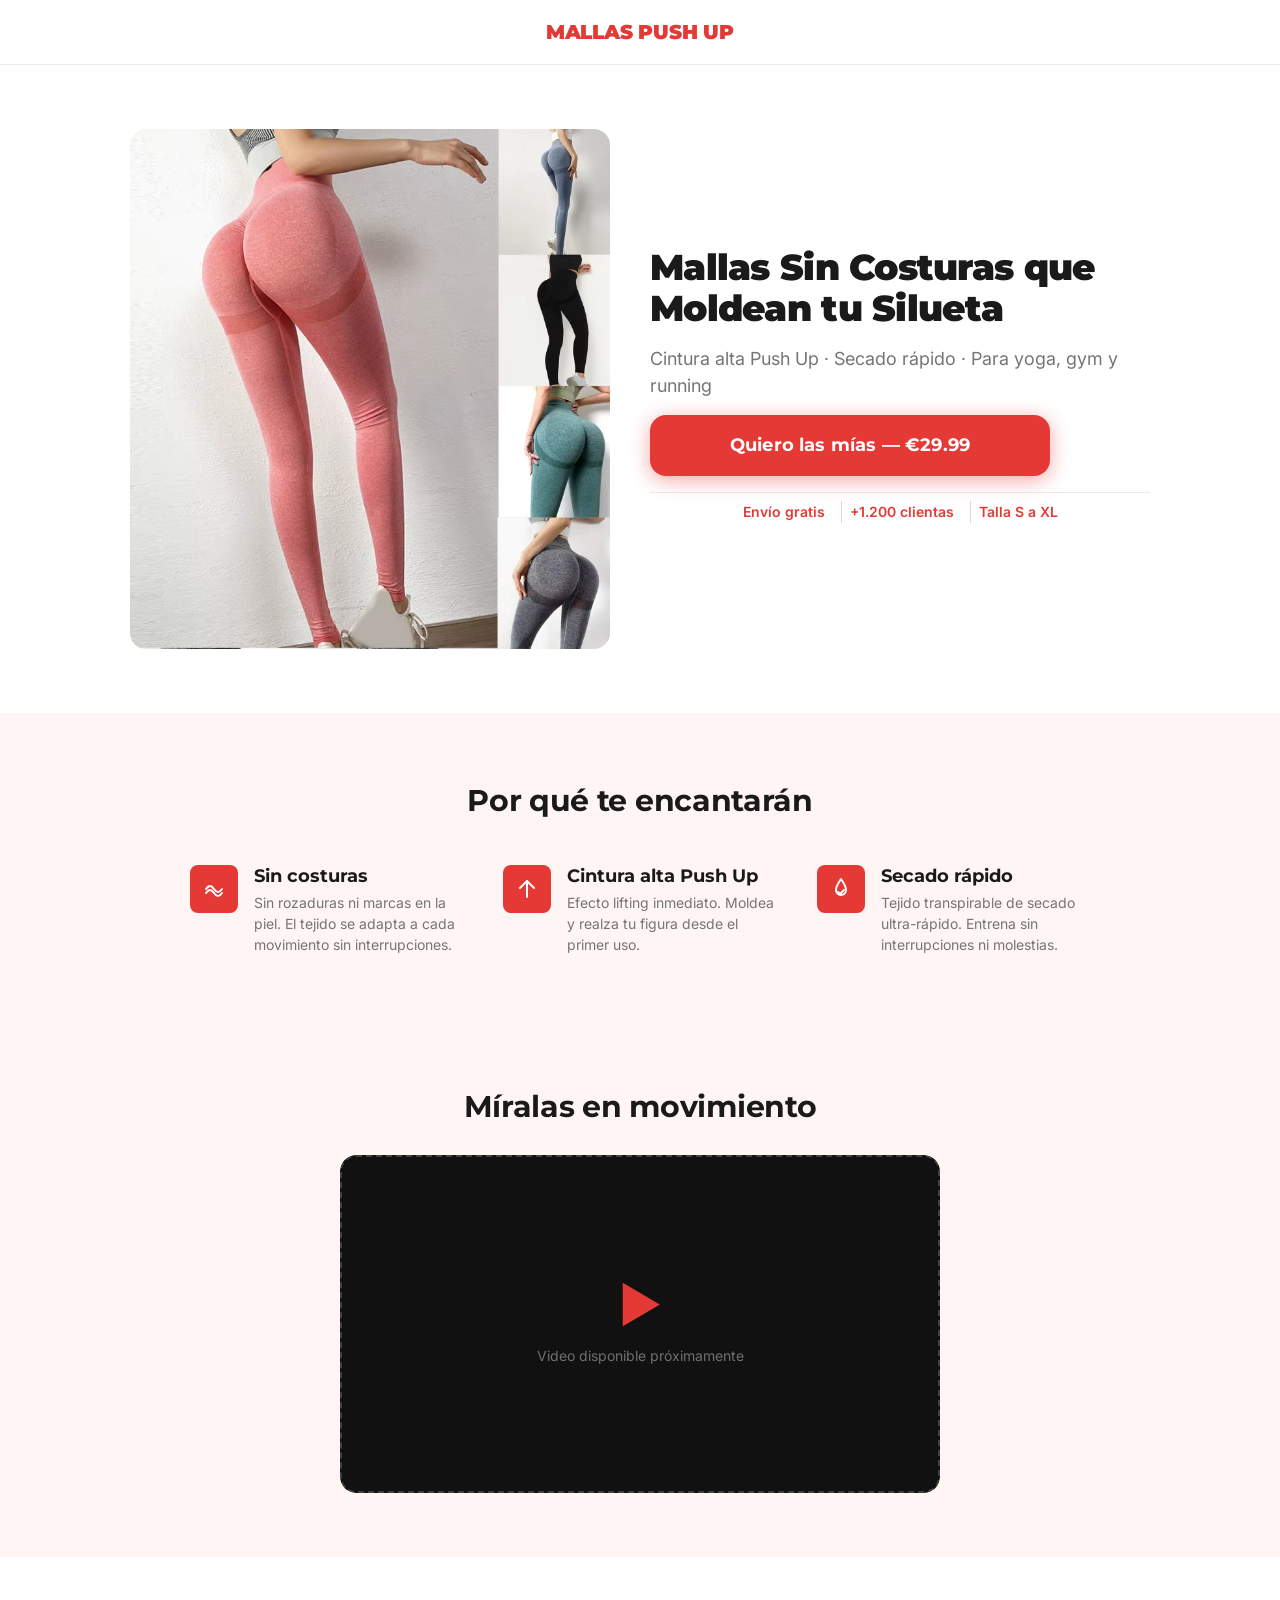
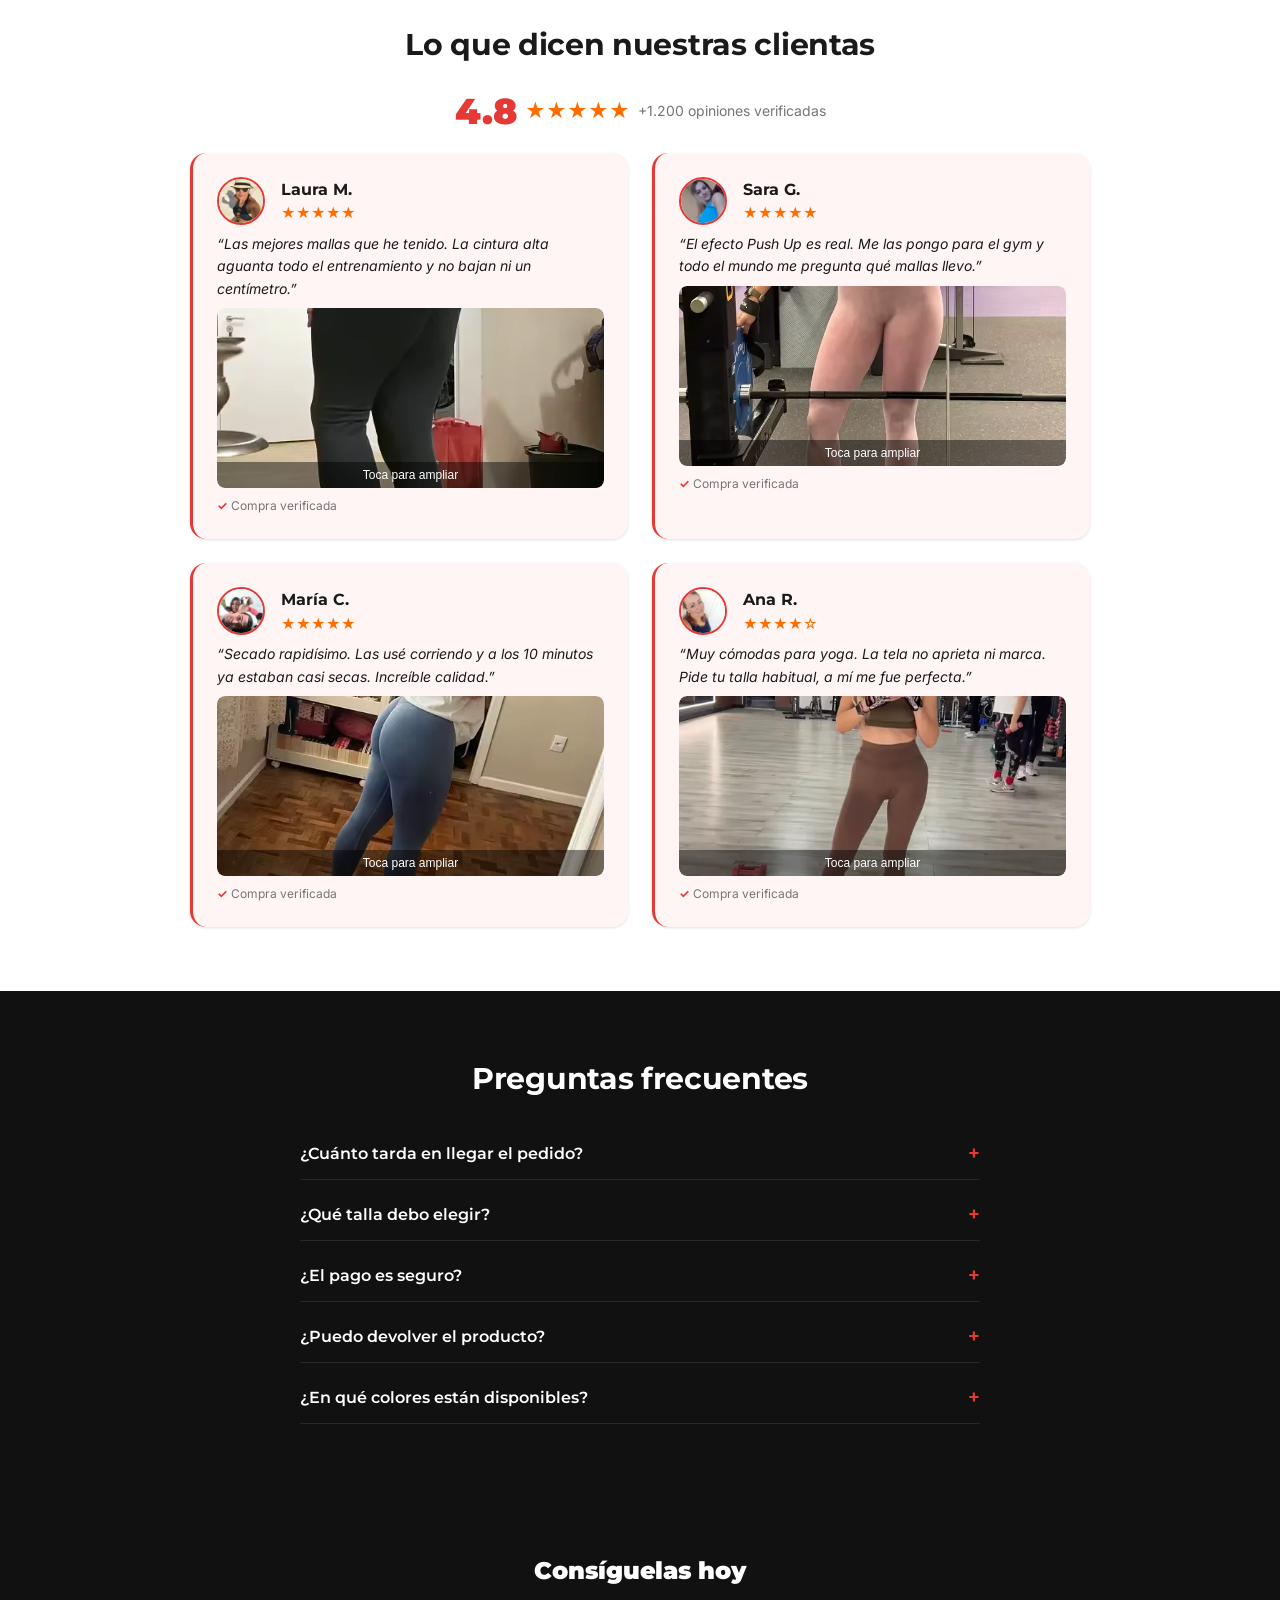
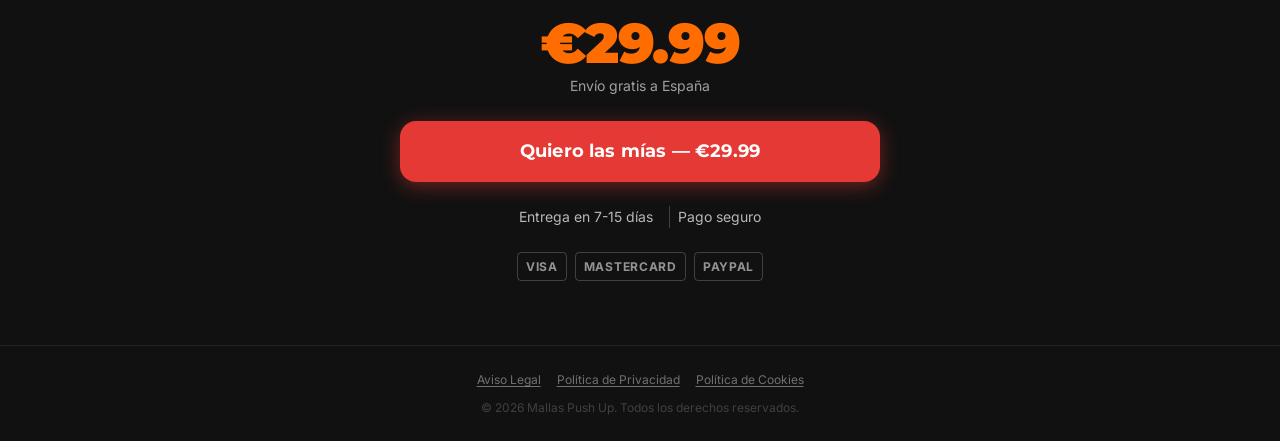
==== commit bf1b4e4e: "feat(js): añadir initLightbox para galería de fotos en reseñas Abre imagen a pantalla completa con t" ====
--- a/index.html
+++ b/index.html
@@ -255,6 +255,15 @@
           <blockquote class="resena-item__texto">
             <p>&ldquo;Las mejores mallas que he tenido. La cintura alta aguanta todo el entrenamiento y no bajan ni un cent&iacute;metro.&rdquo;</p>
           </blockquote>
+          <button class="resena-item__imagen-btn"
+                  aria-label="Ver foto del producto de Laura M."
+                  data-lightbox="assets/images/resenas/resena-negras.webp"
+                  data-lightbox-alt="Mallas negras &mdash; foto de Laura M.">
+            <img class="resena-item__imagen-producto"
+                 src="assets/images/resenas/resena-negras.webp"
+                 alt="Mallas negras usadas por Laura M."
+                 loading="lazy" width="200" height="200">
+          </button>
           <span class="resena-item__verificado">Compra verificada</span>
         </li>
 
@@ -270,6 +279,15 @@
           <blockquote class="resena-item__texto">
             <p>&ldquo;El efecto Push Up es real. Me las pongo para el gym y todo el mundo me pregunta qu&eacute; mallas llevo.&rdquo;</p>
           </blockquote>
+          <button class="resena-item__imagen-btn"
+                  aria-label="Ver foto del producto de Sara G."
+                  data-lightbox="assets/images/resenas/resena-rosa.webp"
+                  data-lightbox-alt="Mallas rosas &mdash; foto de Sara G.">
+            <img class="resena-item__imagen-producto"
+                 src="assets/images/resenas/resena-rosa.webp"
+                 alt="Mallas rosas usadas por Sara G."
+                 loading="lazy" width="200" height="200">
+          </button>
           <span class="resena-item__verificado">Compra verificada</span>
         </li>
 
@@ -283,8 +301,17 @@
             </div>
           </div>
           <blockquote class="resena-item__texto">
-            <p>&ldquo;Secado rapis&iacute;mo. Las us&eacute; corriendo y a los 10 minutos ya estaban casi secas. Incre&iacute;ble calidad.&rdquo;</p>
+            <p>&ldquo;Secado rapid&iacute;simo. Las us&eacute; corriendo y a los 10 minutos ya estaban casi secas. Incre&iacute;ble calidad.&rdquo;</p>
           </blockquote>
+          <button class="resena-item__imagen-btn"
+                  aria-label="Ver foto del producto de Mar&iacute;a C."
+                  data-lightbox="assets/images/resenas/resena-azules.webp"
+                  data-lightbox-alt="Mallas azules &mdash; foto de Mar&iacute;a C.">
+            <img class="resena-item__imagen-producto"
+                 src="assets/images/resenas/resena-azules.webp"
+                 alt="Mallas azules usadas por Mar&iacute;a C."
+                 loading="lazy" width="200" height="200">
+          </button>
           <span class="resena-item__verificado">Compra verificada</span>
         </li>
 
@@ -300,6 +327,15 @@
           <blockquote class="resena-item__texto">
             <p>&ldquo;Muy c&oacute;modas para yoga. La tela no aprieta ni marca. Pide tu talla habitual, a m&iacute; me fue perfecta.&rdquo;</p>
           </blockquote>
+          <button class="resena-item__imagen-btn"
+                  aria-label="Ver foto del producto de Ana R."
+                  data-lightbox="assets/images/resenas/resena-marron.webp"
+                  data-lightbox-alt="Mallas marr&oacute;n &mdash; foto de Ana R.">
+            <img class="resena-item__imagen-producto"
+                 src="assets/images/resenas/resena-marron.webp"
+                 alt="Mallas marr&oacute;n usadas por Ana R."
+                 loading="lazy" width="200" height="200">
+          </button>
           <span class="resena-item__verificado">Compra verificada</span>
         </li>
 
@@ -404,6 +440,11 @@
     <p class="footer-copyright">&copy; <span id="footer-year"></span> Mallas Push Up. Todos los derechos reservados.</p>
   </footer>
 
+  <div class="lightbox" id="lightbox" role="dialog" aria-modal="true" aria-label="Imagen ampliada" hidden>
+    <button class="lightbox__cerrar" aria-label="Cerrar imagen">&#x2715;</button>
+    <img class="lightbox__imagen" src="" alt="">
+  </div>
+
   <script type="module" defer src="main.js"></script>
 </body>
 </html>
--- a/style.css
+++ b/style.css
@@ -782,3 +782,115 @@
     font-size: var(--text-3xl);
   }
 }
+
+/* ============================================================
+   IMAGEN PRODUCTO EN RESEÑA (M13)
+   ============================================================ */
+.resena-item__imagen-btn {
+  display: block;
+  width: 100%;
+  margin-top: var(--space-sm);
+  background: none;
+  border: none;
+  padding: 0;
+  cursor: pointer;
+  border-radius: var(--radius-md);
+  overflow: hidden;
+  position: relative;
+}
+
+.resena-item__imagen-producto {
+  width: 100%;
+  height: 180px;
+  object-fit: cover;
+  border-radius: var(--radius-md);
+  display: block;
+  transition: transform 0.2s ease;
+}
+
+.resena-item__imagen-btn:hover .resena-item__imagen-producto,
+.resena-item__imagen-btn:focus .resena-item__imagen-producto {
+  transform: scale(1.03);
+}
+
+.resena-item__imagen-btn::after {
+  content: "Toca para ampliar";
+  position: absolute;
+  bottom: 0;
+  left: 0;
+  right: 0;
+  background: rgba(0, 0, 0, 0.45);
+  color: var(--color-text-inv);
+  font-size: var(--text-xs);
+  text-align: center;
+  padding: 6px;
+  border-radius: 0 0 var(--radius-md) var(--radius-md);
+  pointer-events: none;
+}
+
+/* ============================================================
+   LIGHTBOX (M13)
+   ============================================================ */
+.lightbox {
+  position: fixed;
+  inset: 0;
+  z-index: 999;
+  background: rgba(0, 0, 0, 0.92);
+  display: flex;
+  align-items: center;
+  justify-content: center;
+  padding: var(--space-lg);
+  opacity: 0;
+  pointer-events: none;
+  transition: opacity 0.25s ease;
+}
+
+/* [hidden] oculta el elemento completamente — el estado de transición de entrada
+   dura un solo frame entre removeAttribute('hidden') y classList.add('is-open') */
+.lightbox[hidden] {
+  display: none;
+}
+
+.lightbox.is-open {
+  opacity: 1;
+  pointer-events: auto;
+}
+
+.lightbox__imagen {
+  max-width: 100%;
+  max-height: 85vh;
+  object-fit: contain;
+  border-radius: var(--radius-md);
+  box-shadow: 0 8px 40px rgba(0, 0, 0, 0.6);
+  transform: scale(0.95);
+  transition: transform 0.25s ease;
+  display: block;
+}
+
+.lightbox.is-open .lightbox__imagen {
+  transform: scale(1);
+}
+
+.lightbox__cerrar {
+  position: absolute;
+  top: var(--space-md);
+  right: var(--space-md);
+  width: 44px;
+  height: 44px;
+  background: rgba(255, 255, 255, 0.15);
+  border: none;
+  border-radius: 50%;
+  color: var(--color-text-inv);
+  font-size: var(--text-xl);
+  cursor: pointer;
+  display: flex;
+  align-items: center;
+  justify-content: center;
+  transition: background 0.15s ease;
+  flex-shrink: 0;
+}
+
+.lightbox__cerrar:hover,
+.lightbox__cerrar:focus {
+  background: rgba(255, 255, 255, 0.3);
+}
